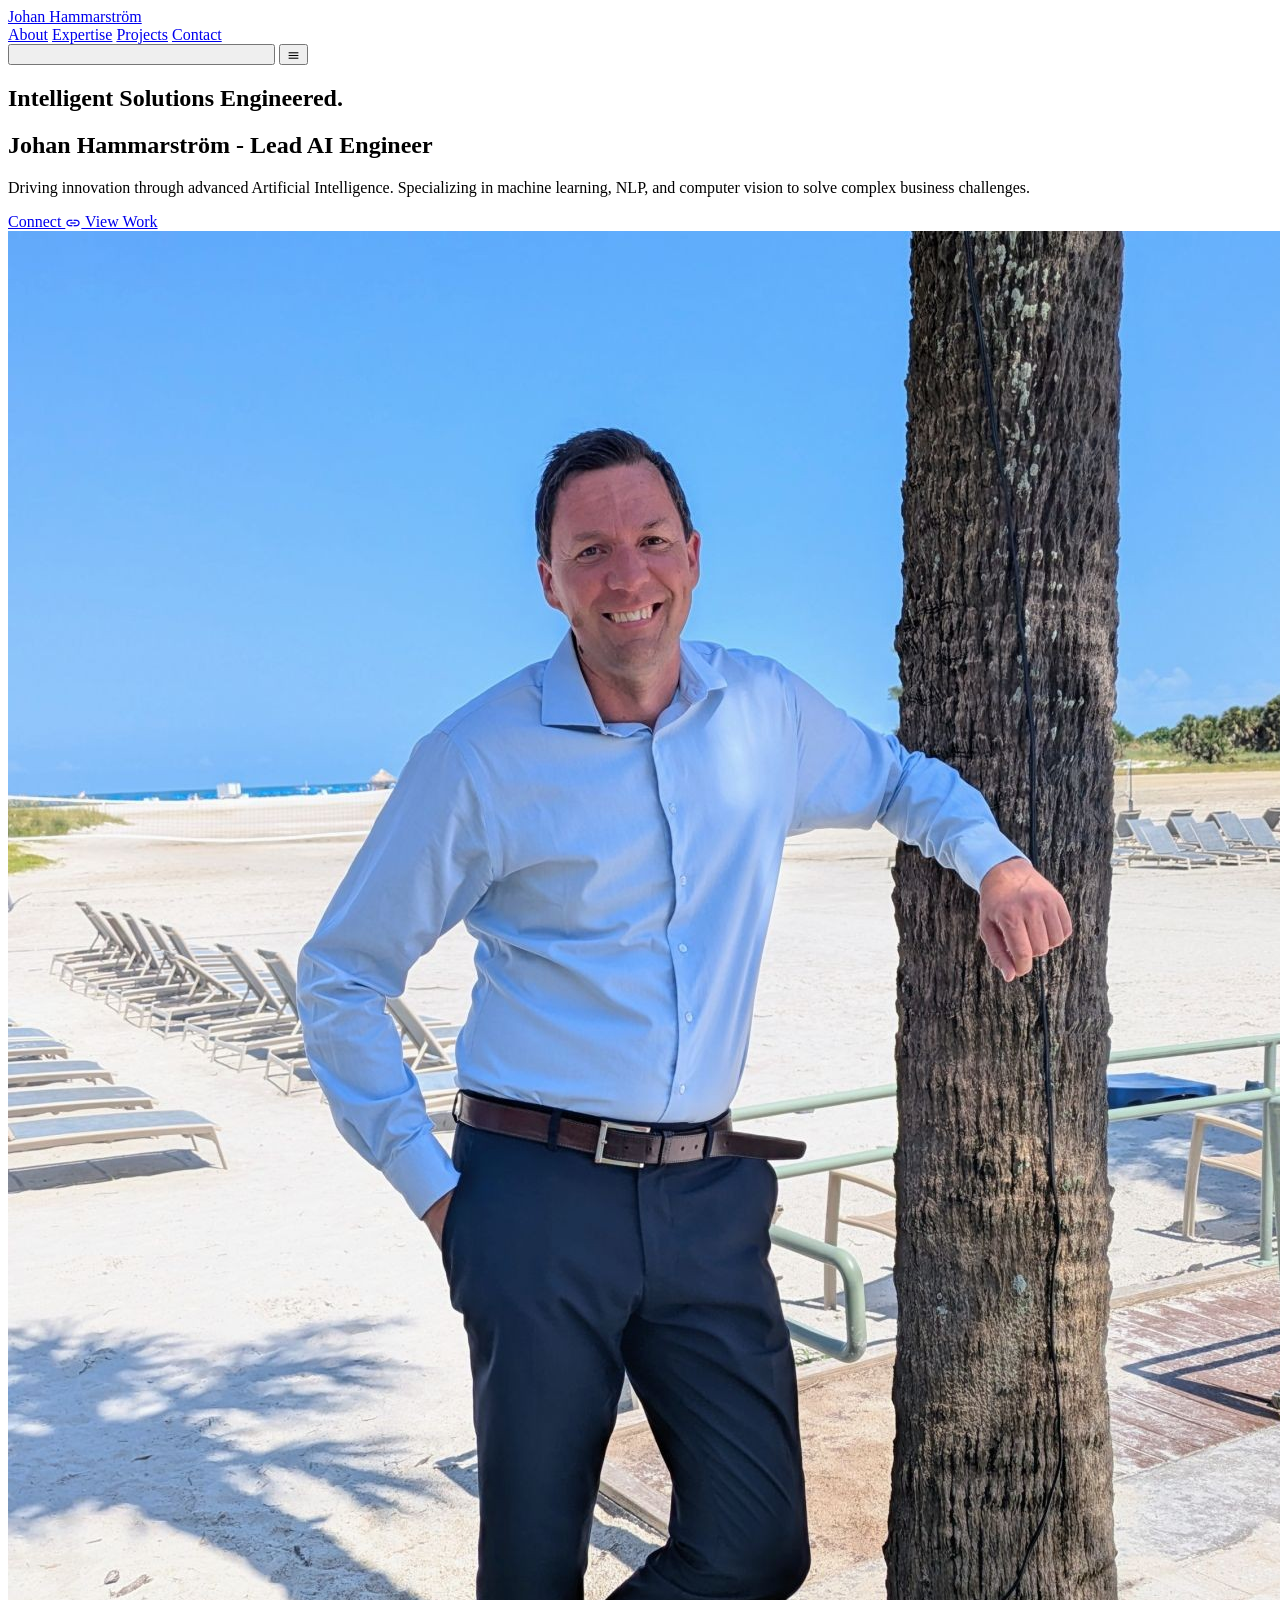
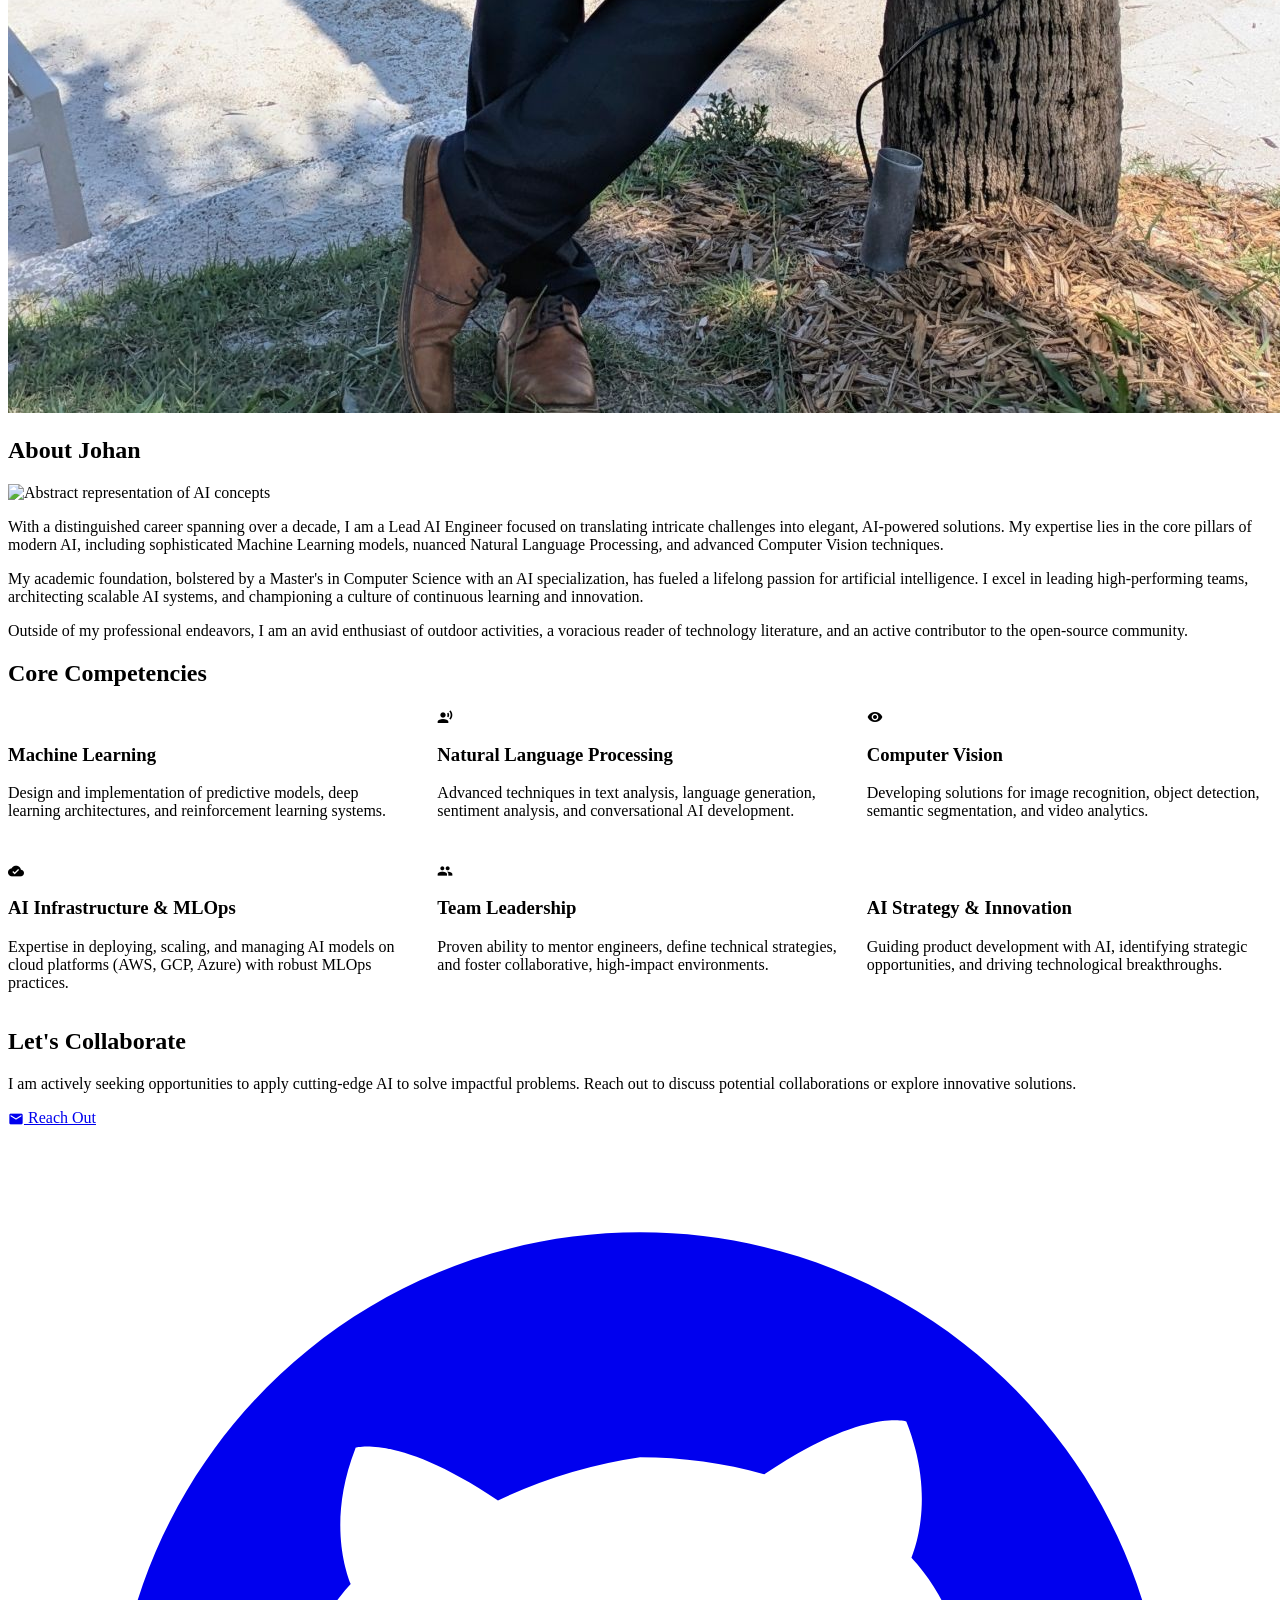
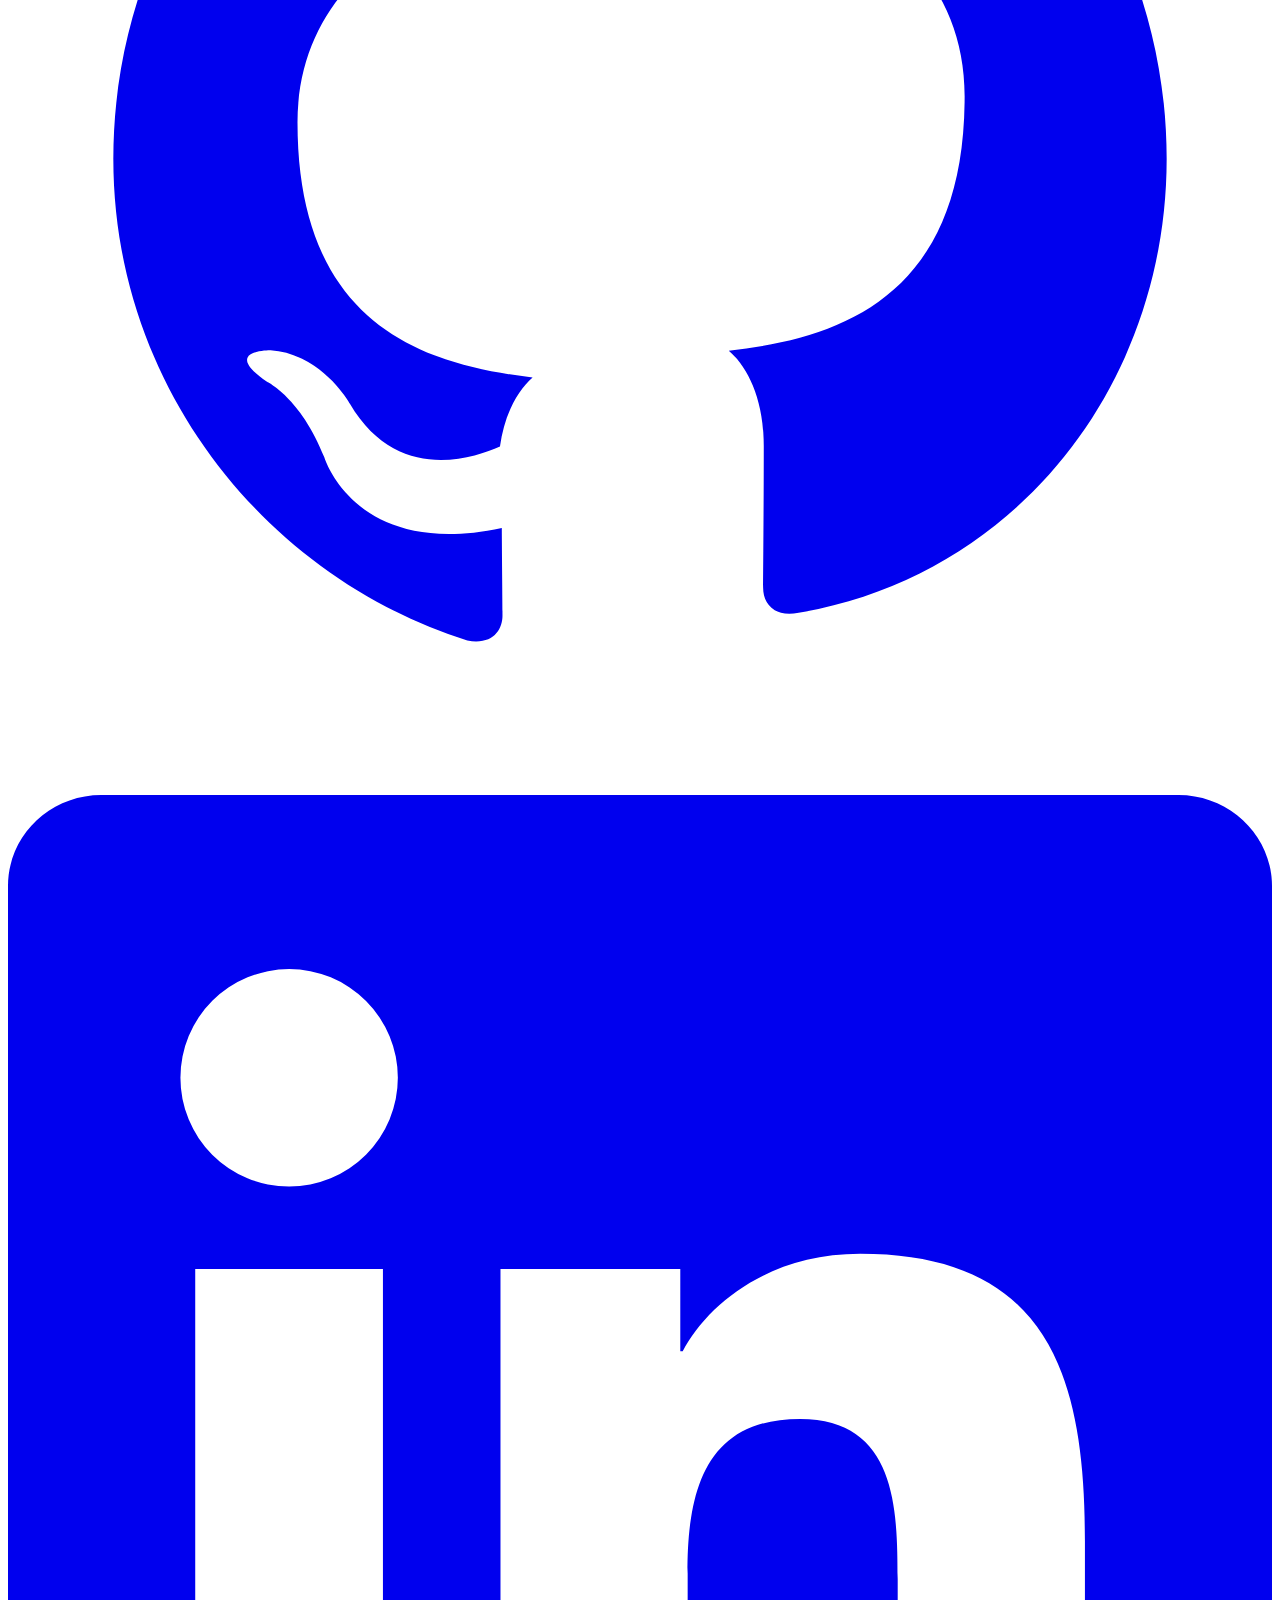
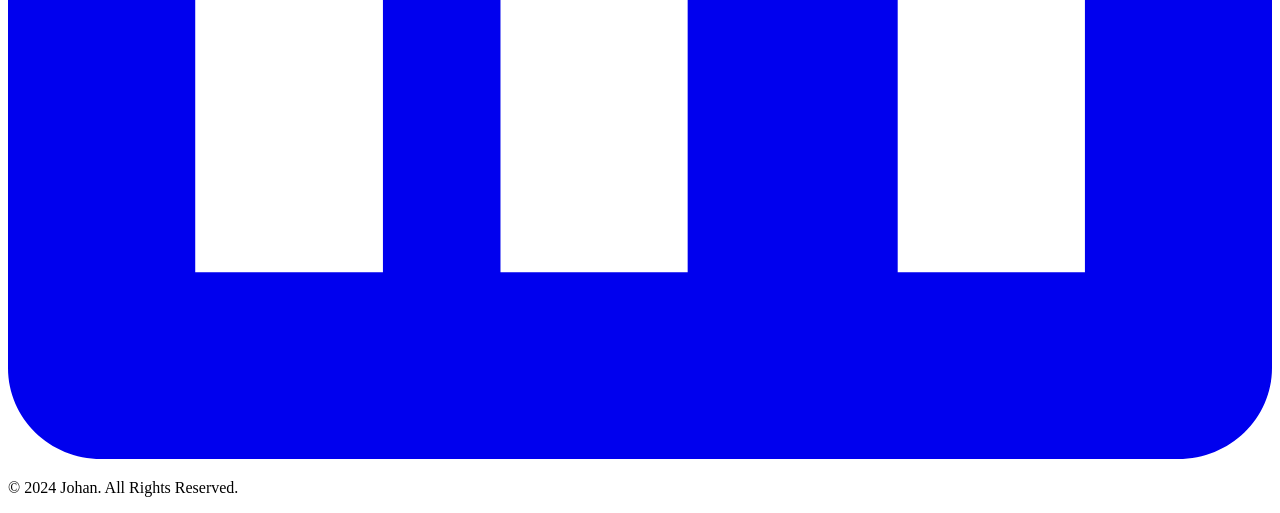
==== index.html @ df47f5af "Update index.html" ====
<!DOCTYPE html>
<html class="scroll-smooth" lang="en"><head>
<meta charset="UTF-8">
<meta content="width=device-width, initial-scale=1.0" name="viewport">
<title>Johan - Lead AI Engineer</title>
<link href="https://fonts.googleapis.com/css2?family=Inter:wght@300;400;500;600;700&amp;display=swap" rel="stylesheet">
<link href="https://fonts.googleapis.com/icon?family=Material+Icons" rel="stylesheet">
<script src="https://cdn.tailwindcss.com?plugins=forms,typography"></script>
<script>
    tailwind.config = {
      darkMode: "class",
      theme: {
        extend: {
          colors: {
            primary: "#1d4ed8", // A more subdued blue
            secondary: "#64748b", // A neutral gray for secondary elements
            background: "#f8fafc", // Very light gray background
            "background-dark": "#0f172a", // Dark charcoal background
            text: "#1e293b", // Dark text
            "text-dark": "#e2e8f0", // Light text for dark mode
            card: "#ffffff", // White cards
            "card-dark": "#1e293f", // Slightly off-black dark cards
            border: "#e2e8f0", // Light border
            "border-dark": "#334155" // Darker border for dark mode
          },
          fontFamily: {
            display: ["Inter", "sans-serif"],
          },
          borderRadius: {
            DEFAULT: "0.6rem", // Slightly larger default border-radius
            lg: "1rem"
          },
          boxShadow: {
            'custom-light': '0 4px 6px -1px rgba(0, 0, 0, 0.1), 0 2px 4px -1px rgba(0, 0, 0, 0.06)',
            'custom-dark': '0 4px 10px -2px rgba(0, 0, 0, 0.3), 0 2px 6px -1px rgba(0, 0, 0, 0.2)',
            'card-hover-light': '0 10px 15px -3px rgba(0, 0, 0, 0.1), 0 4px 6px -2px rgba(0, 0, 0, 0.05)',
            'card-hover-dark': '0 10px 20px -4px rgba(0, 0, 0, 0.4), 0 6px 10px -3px rgba(0, 0, 0, 0.3)'
          }
        },
      },
    };
  </script>
<style>
    .material-icons {
      font-size: inherit;
      line-height: inherit;
      vertical-align: middle;
    }
    .grid-container {
      display: grid;
      grid-template-columns: repeat(auto-fill, minmax(300px, 1fr));
      gap: 1.5rem;
    }
    @media (min-width: 768px) {
      .grid-container {
        grid-template-columns: repeat(2, 1fr);
      }
    }
    @media (min-width: 1024px) {
      .grid-container {
        grid-template-columns: repeat(3, 1fr);
      }
    }
  </style>
</head>
<body class="bg-background dark:bg-background-dark font-display text-text dark:text-text-dark transition-colors duration-300">
<header class="fixed top-0 left-0 right-0 z-50 bg-background/90 dark:bg-background-dark/90 backdrop-blur-sm shadow-custom-light dark:shadow-custom-dark">
<div class="container mx-auto px-6 py-5 flex justify-between items-center">
<a class="text-2xl font-extrabold text-primary" href="#">Johan Hammarström</a>
<nav class="hidden md:flex items-center space-x-10">
<a class="text-lg font-medium hover:text-primary transition-colors" href="#about">About</a>
<a class="text-lg font-medium hover:text-primary transition-colors" href="#expertise">Expertise</a>
<a class="text-lg font-medium hover:text-primary transition-colors" href="#projects">Projects</a>
<a class="text-lg font-medium hover:text-primary transition-colors" href="#contact">Contact</a>
</nav>
<div class="flex items-center space-x-4">
<button class="p-2 rounded-md hover:bg-gray-200 dark:hover:bg-gray-700" id="theme-toggle">
<span class="material-icons text-2xl">light_mode</span>
<span class="material-icons hidden text-2xl">dark_mode</span>
</button>
<button class="md:hidden p-2 rounded-md hover:bg-gray-200 dark:hover:bg-gray-700">
<span class="material-icons text-2xl">menu</span>
</button>
</div>
</div>
</header>
<main class="pt-24">
<section class="relative min-h-[70vh] flex items-center" id="hero">
<div class="absolute inset-0 opacity-5 dark:opacity-10" style="background-color: #1e3a8a;"></div>
<div class="container mx-auto px-6 flex flex-col lg:flex-row items-center justify-between relative z-10">
<div class="lg:w-1/2 text-center lg:text-left mb-12 lg:mb-0">
<h1 class="text-5xl lg:text-7xl font-extrabold mb-4 leading-tight text-text dark:text-text-dark">Intelligent Solutions <span class="text-primary">Engineered.</span></h1>
<h2 class="text-3xl lg:text-4xl font-semibold mb-8 text-secondary dark:text-gray-400">Johan Hammarström - Lead AI Engineer</h2>
<p class="text-lg lg:text-xl mb-10 text-gray-700 dark:text-gray-300 leading-relaxed">Driving innovation through advanced Artificial Intelligence. Specializing in machine learning, NLP, and computer vision to solve complex business challenges.</p>
<div class="flex justify-center lg:justify-start space-x-6">
<a class="bg-primary text-white font-semibold py-3 px-8 rounded-lg hover:bg-blue-700 dark:hover:bg-blue-600 transition-all duration-300 text-lg inline-flex items-center shadow-lg" href="#contact">
            Connect <span class="material-icons ml-2 text-xl">link</span>
</a>
<a class="border-2 border-primary text-primary font-semibold py-3 px-8 rounded-lg hover:bg-primary hover:text-white transition-all duration-300 text-lg inline-flex items-center" href="#projects">
            View Work
</a>
</div>
</div>
<div class="lg:w-1/2 relative">
<img alt="Johan, Lead AI Engineer at work" class="rounded-lg shadow-2xl w-full h-auto object-cover transform scale-100 hover:scale-105 transition-transform duration-500 border-4 border-primary/50" src="./johan.jpeg"/>
</div>
</div>
</section>
<section class="py-24 bg-background dark:bg-background-dark" id="about">
<div class="container mx-auto px-6">
<h2 class="text-4xl lg:text-5xl font-bold text-center mb-16 text-text dark:text-text-dark">About Johan</h2>
<div class="flex flex-col lg:flex-row items-center gap-16">
<div class="lg:w-1/3">
<img alt="Abstract representation of AI concepts" class="rounded-lg shadow-custom-light dark:shadow-custom-dark w-full" src="https://lh3.googleusercontent.com/aida-public/[base64]"/>
</div>
<div class="lg:w-2/3">
<p class="text-lg lg:text-xl mb-6 text-gray-700 dark:text-gray-300 leading-relaxed">With a distinguished career spanning over a decade, I am a Lead AI Engineer focused on translating intricate challenges into elegant, AI-powered solutions. My expertise lies in the core pillars of modern AI, including sophisticated Machine Learning models, nuanced Natural Language Processing, and advanced Computer Vision techniques.</p>
<p class="text-lg lg:text-xl mb-6 text-gray-700 dark:text-gray-300 leading-relaxed">My academic foundation, bolstered by a Master's in Computer Science with an AI specialization, has fueled a lifelong passion for artificial intelligence. I excel in leading high-performing teams, architecting scalable AI systems, and championing a culture of continuous learning and innovation.</p>
<p class="text-lg lg:text-xl text-gray-700 dark:text-gray-300 leading-relaxed">Outside of my professional endeavors, I am an avid enthusiast of outdoor activities, a voracious reader of technology literature, and an active contributor to the open-source community.</p>
</div>
</div>
</div>
</section>
<section class="py-24 bg-card dark:bg-card-dark" id="expertise">
<div class="container mx-auto px-6">
<h2 class="text-4xl lg:text-5xl font-bold text-center mb-16 text-text dark:text-text-dark">Core Competencies</h2>
<div class="grid-container">
<div class="bg-background dark:bg-card-dark p-8 rounded-lg shadow-custom-light dark:shadow-custom-dark hover:shadow-card-hover-light dark:hover:shadow-card-hover-dark transition-shadow duration-300 text-center border border-border dark:border-border-dark">
<span class="material-icons text-6xl text-primary mb-6">psychology</span>
<h3 class="text-2xl font-bold mb-3 text-text dark:text-text-dark">Machine Learning</h3>
<p class="text-secondary dark:text-gray-400 leading-relaxed">Design and implementation of predictive models, deep learning architectures, and reinforcement learning systems.</p>
</div>
<div class="bg-background dark:bg-card-dark p-8 rounded-lg shadow-custom-light dark:shadow-custom-dark hover:shadow-card-hover-light dark:hover:shadow-card-hover-dark transition-shadow duration-300 text-center border border-border dark:border-border-dark">
<span class="material-icons text-6xl text-primary mb-6">record_voice_over</span>
<h3 class="text-2xl font-bold mb-3 text-text dark:text-text-dark">Natural Language Processing</h3>
<p class="text-secondary dark:text-gray-400 leading-relaxed">Advanced techniques in text analysis, language generation, sentiment analysis, and conversational AI development.</p>
</div>
<div class="bg-background dark:bg-card-dark p-8 rounded-lg shadow-custom-light dark:shadow-custom-dark hover:shadow-card-hover-light dark:hover:shadow-card-hover-dark transition-shadow duration-300 text-center border border-border dark:border-border-dark">
<span class="material-icons text-6xl text-primary mb-6">visibility</span>
<h3 class="text-2xl font-bold mb-3 text-text dark:text-text-dark">Computer Vision</h3>
<p class="text-secondary dark:text-gray-400 leading-relaxed">Developing solutions for image recognition, object detection, semantic segmentation, and video analytics.</p>
</div>
<div class="bg-background dark:bg-card-dark p-8 rounded-lg shadow-custom-light dark:shadow-custom-dark hover:shadow-card-hover-light dark:hover:shadow-card-hover-dark transition-shadow duration-300 text-center border border-border dark:border-border-dark">
<span class="material-icons text-6xl text-primary mb-6">cloud_done</span>
<h3 class="text-2xl font-bold mb-3 text-text dark:text-text-dark">AI Infrastructure & MLOps</h3>
<p class="text-secondary dark:text-gray-400 leading-relaxed">Expertise in deploying, scaling, and managing AI models on cloud platforms (AWS, GCP, Azure) with robust MLOps practices.</p>
</div>
<div class="bg-background dark:bg-card-dark p-8 rounded-lg shadow-custom-light dark:shadow-custom-dark hover:shadow-card-hover-light dark:hover:shadow-card-hover-dark transition-shadow duration-300 text-center border border-border dark:border-border-dark">
<span class="material-icons text-6xl text-primary mb-6">groups</span>
<h3 class="text-2xl font-bold mb-3 text-text dark:text-text-dark">Team Leadership</h3>
<p class="text-secondary dark:text-gray-400 leading-relaxed">Proven ability to mentor engineers, define technical strategies, and foster collaborative, high-impact environments.</p>
</div>
<div class="bg-background dark:bg-card-dark p-8 rounded-lg shadow-custom-light dark:shadow-custom-dark hover:shadow-card-hover-light dark:hover:shadow-card-hover-dark transition-shadow duration-300 text-center border border-border dark:border-border-dark">
<span class="material-icons text-6xl text-primary mb-6">lightbulb</span>
<h3 class="text-2xl font-bold mb-3 text-text dark:text-text-dark">AI Strategy & Innovation</h3>
<p class="text-secondary dark:text-gray-400 leading-relaxed">Guiding product development with AI, identifying strategic opportunities, and driving technological breakthroughs.</p>
</div>
</div>
</div>
</section>
<!--section class="py-24 bg-background dark:bg-background-dark" id="projects">
<div class="container mx-auto px-6">
<h2 class="text-4xl lg:text-5xl font-bold text-center mb-16 text-text dark:text-text-dark">Selected Case Studies</h2>
<div class="grid grid-cols-1 lg:grid-cols-2 gap-12">
<div class="bg-card dark:bg-card-dark rounded-xl shadow-custom-light dark:shadow-custom-dark overflow-hidden border border-border dark:border-border-dark">
<img alt="Case Study 1: Enterprise Conversational AI Platform" class="w-full h-72 object-cover" src="https://lh3.googleusercontent.com/aida-public/[base64]"/>
<div class="p-8">
<h3 class="text-3xl font-bold mb-4 text-text dark:text-text-dark">Project Sentient: Revolutionizing Customer Engagement</h3>
<p class="text-lg text-secondary dark:text-gray-400 mb-6 leading-relaxed">Details of how the enterprise-level conversational AI platform was architected and deployed, leading to a significant 40% improvement in customer support efficiency.</p>
<a class="text-primary font-semibold text-lg hover:underline flex items-center" href="#">
            Read Case Study <span class="material-icons ml-2">arrow_right_alt</span>
</a>
</div>
</div>
<div class="bg-card dark:bg-card-dark rounded-xl shadow-custom-light dark:shadow-custom-dark overflow-hidden border border-border dark:border-border-dark">
<img alt="Case Study 2: Real-time Financial Anomaly Detection" class="w-full h-72 object-cover" src="https://lh3.googleusercontent.com/aida-public/[base64]"/>
<div class="p-8">
<h3 class="text-3xl font-bold mb-4 text-text dark:text-text-dark">Insight Engine: Safeguarding Financial Integrity</h3>
<p class="text-lg text-secondary dark:text-gray-400 mb-6 leading-relaxed">An in-depth look at the real-time anomaly detection system for financial transactions, outlining the technological approach that prevented millions in fraudulent activity.</p>
<a class="text-primary font-semibold text-lg hover:underline flex items-center" href="#">
            Read Case Study <span class="material-icons ml-2">arrow_right_alt</span>
</a>
</div>
</div>
</div>
</div>
</section-->
<section class="py-24 bg-card dark:bg-card-dark" id="contact">
<div class="container mx-auto px-6 max-w-5xl text-center">
<h2 class="text-4xl lg:text-5xl font-bold mb-6 text-text dark:text-text-dark">Let's Collaborate</h2>
<p class="text-xl text-secondary dark:text-gray-400 mb-12 leading-relaxed">I am actively seeking opportunities to apply cutting-edge AI to solve impactful problems. Reach out to discuss potential collaborations or explore innovative solutions.</p>
<div class="flex flex-col sm:flex-row justify-center items-center gap-6">
<a class="bg-primary text-white font-bold py-4 px-10 rounded-lg hover:bg-blue-700 dark:hover:bg-blue-600 transition-all duration-300 text-xl inline-flex items-center shadow-lg" href="mailto:johan.ai.expert@email.com">
<span class="material-icons mr-4 text-2xl">email</span> Reach Out
        </a>
<div class="flex space-x-8">
<a class="text-secondary hover:text-primary dark:text-gray-400 dark:hover:text-primary transition-colors text-3xl" href="#">
<svg aria-hidden="true" class="w-8 h-8" fill="currentColor" viewBox="0 0 24 24"><path clip-rule="evenodd" d="M12 2C6.477 2 2 6.477 2 12c0 4.286 2.864 7.92 6.721 9.143.49.09.668-.212.668-.472 0-.232-.008-.848-.013-1.666-2.782.604-3.37-1.34-3.37-1.34-.446-1.134-1.088-1.436-1.088-1.436-.89-.608.068-.596.068-.596.984.07 1.503 1.01 1.503 1.01.874 1.498 2.292 1.065 2.852.814.09-.633.342-1.065.62-1.31-2.176-.248-4.464-1.088-4.464-4.842 0-1.07.382-1.944 1.01-2.628-.1-.248-.438-1.242.096-2.59 0 0 .823-.264 2.7 1.004A9.444 9.444 0 0112 6.27c.805 0 1.61.108 2.36.324 1.875-1.268 2.696-1.004 2.696-1.004.536 1.348.198 2.342.098 2.59.63.684 1.01 1.558 1.01 2.628 0 3.766-2.292 4.59-4.478 4.832.35.303.664.9.664 1.814 0 1.31-.012 2.37-.012 2.692 0 .262.176.566.674.47C19.14 19.92 22 16.286 22 12c0-5.523-4.477-10-10-10z" fill-rule="evenodd"></path></svg>
</a>
<a class="text-secondary hover:text-primary dark:text-gray-400 dark:hover:text-primary transition-colors text-3xl" href="#">
<svg aria-hidden="true" class="w-8 h-8" fill="currentColor" viewBox="0 0 24 24"><path d="M20.447 20.452h-3.554v-5.569c0-1.328-.027-3.037-1.852-3.037-1.853 0-2.136 1.445-2.136 2.939v5.667H9.351V9h3.414v1.561h.046c.477-.9 1.637-1.85 3.37-1.85 3.601 0 4.267 2.37 4.267 5.455v6.286zM5.337 7.433a2.062 2.062 0 01-2.063-2.065 2.064 2.064 0 112.063 2.065zm1.782 13.019H3.555V9h3.564v11.452zM22.225 0H1.771C.792 0 0 .774 0 1.729v20.542C0 23.227.792 24 1.771 24h20.451C23.2 24 24 23.227 24 22.271V1.729C24 .774 23.2 0 22.225 0z"></path></svg>
</a>
</div>
</div>
</div>
</section>
</main>
<footer class="bg-background-dark text-background-light py-8">
<div class="container mx-auto px-6 text-center">
<p class="text-lg">© 2024 Johan. All Rights Reserved.</p>
</div>
</footer>
<script>
    const themeToggle = document.getElementById('theme-toggle');
    const htmlEl = document.documentElement;
    const lightModeIcon = themeToggle.querySelector('span:not(.hidden)');
    const darkModeIcon = themeToggle.querySelector('span.hidden');

    function applyTheme(theme) {
      if (theme === 'dark') {
        htmlEl.classList.add('dark');
        darkModeIcon.classList.remove('hidden');
        lightModeIcon.classList.add('hidden');
        localStorage.setItem('theme', 'dark');
      } else {
        htmlEl.classList.remove('dark');
        lightModeIcon.classList.remove('hidden');
        darkModeIcon.classList.add('hidden');
        localStorage.setItem('theme', 'light');
      }
    }

    themeToggle.addEventListener('click', () => {
      if (htmlEl.classList.contains('dark')) {
        applyTheme('light');
      } else {
        applyTheme('dark');
      }
    });

    const savedTheme = localStorage.getItem('theme');
    const prefersDarkMode = window.matchMedia('(prefers-color-scheme: dark)').matches;

    if (savedTheme === 'dark' || (!savedTheme && prefersDarkMode)) {
      applyTheme('dark');
    } else {
      applyTheme('light');
    }
  </script>

</body></html>
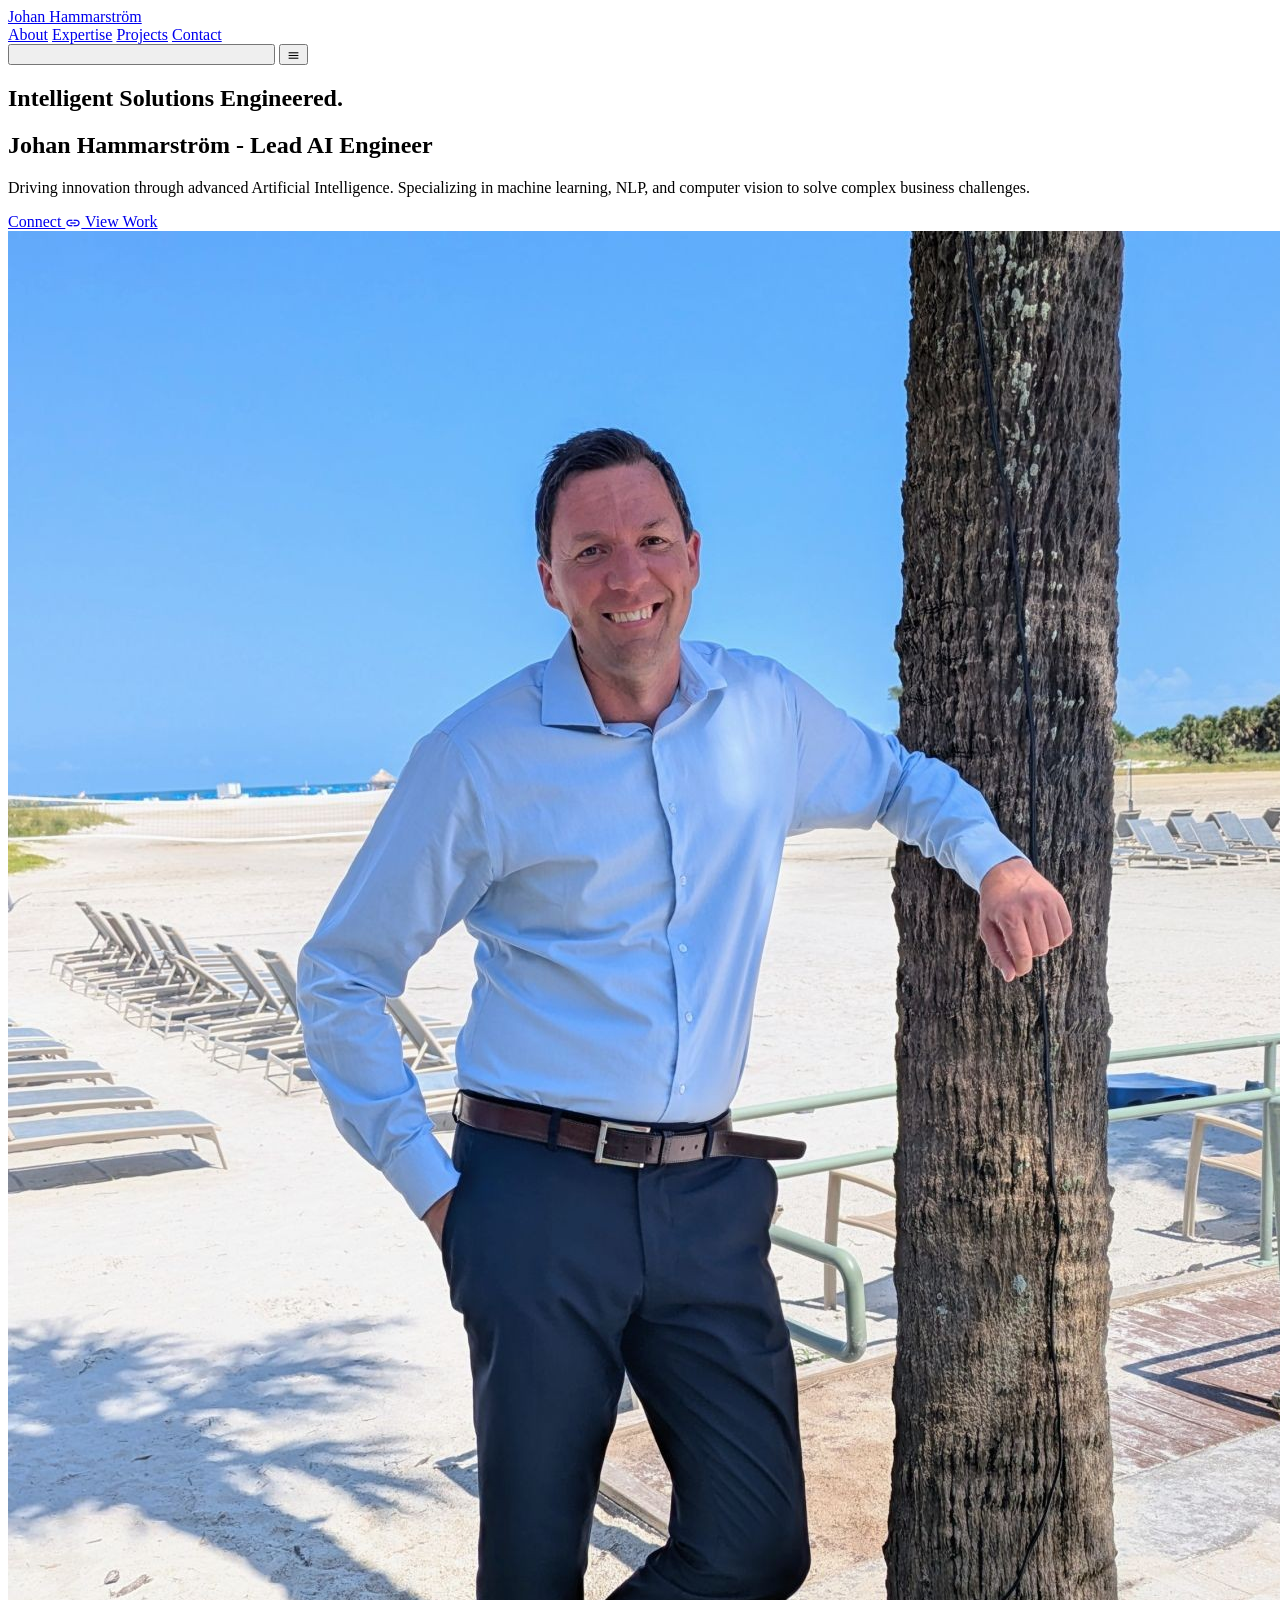
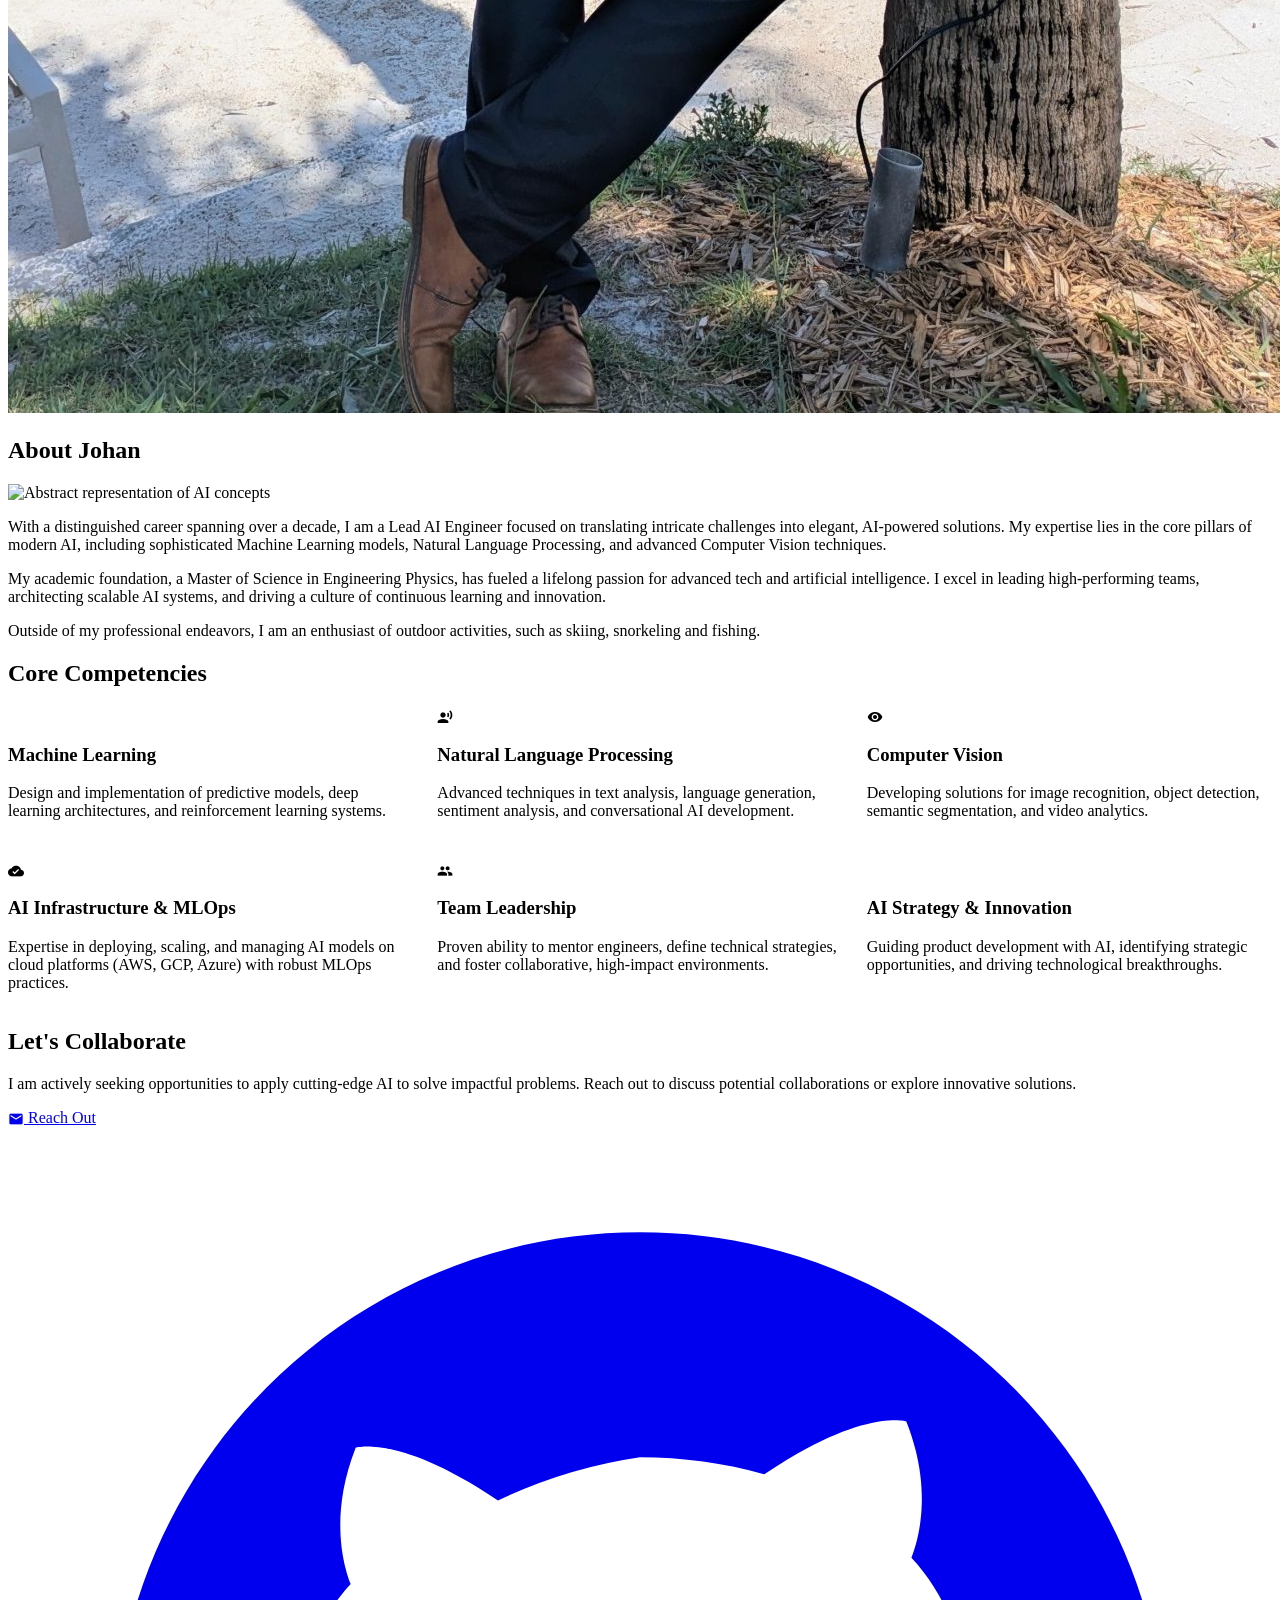
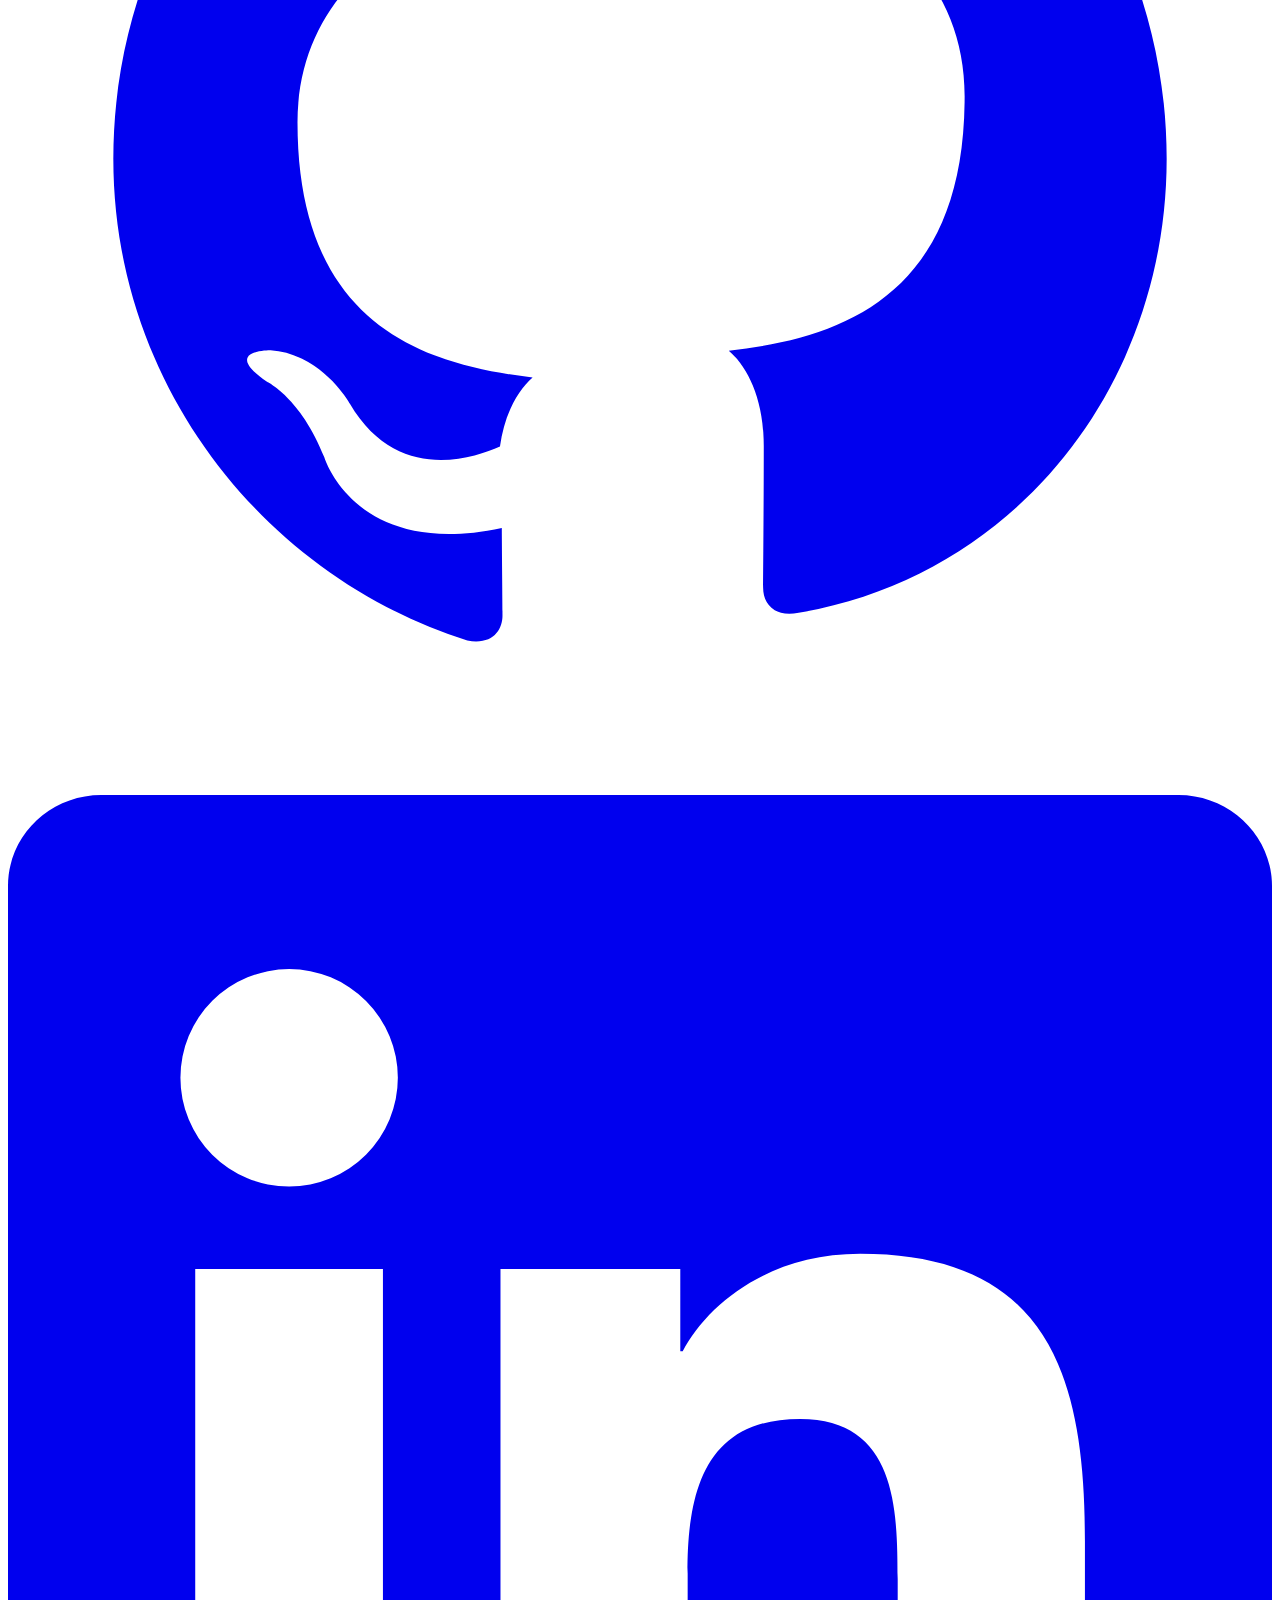
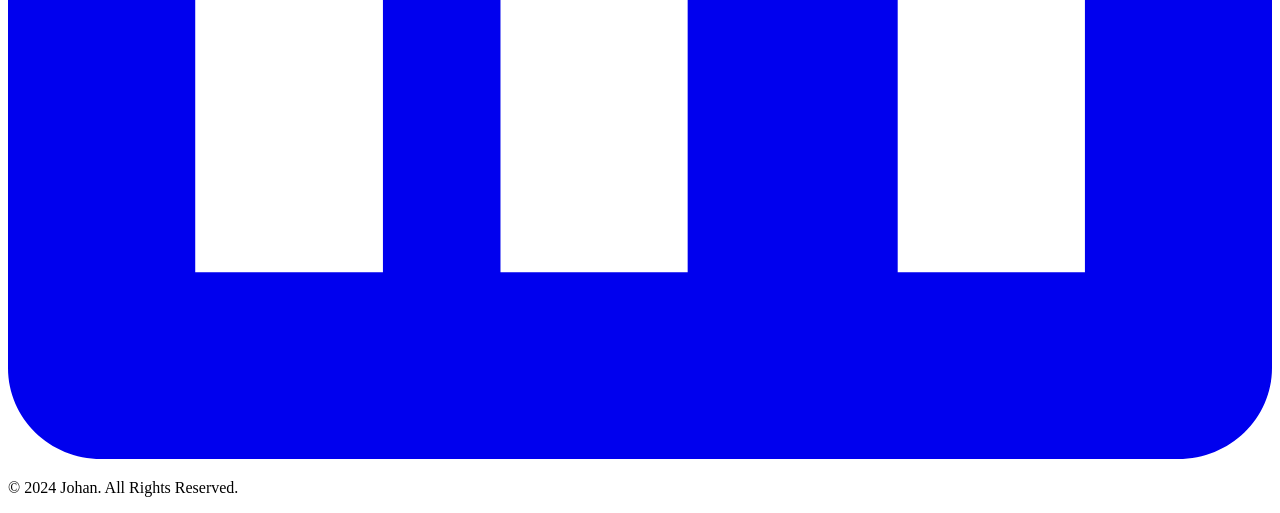
==== commit 46c0084e: "Update index.html" ====
--- a/index.html
+++ b/index.html
@@ -114,9 +114,9 @@
 <img alt="Abstract representation of AI concepts" class="rounded-lg shadow-custom-light dark:shadow-custom-dark w-full" src="https://lh3.googleusercontent.com/aida-public/[base64]"/>
 </div>
 <div class="lg:w-2/3">
-<p class="text-lg lg:text-xl mb-6 text-gray-700 dark:text-gray-300 leading-relaxed">With a distinguished career spanning over a decade, I am a Lead AI Engineer focused on translating intricate challenges into elegant, AI-powered solutions. My expertise lies in the core pillars of modern AI, including sophisticated Machine Learning models, nuanced Natural Language Processing, and advanced Computer Vision techniques.</p>
-<p class="text-lg lg:text-xl mb-6 text-gray-700 dark:text-gray-300 leading-relaxed">My academic foundation, bolstered by a Master's in Computer Science with an AI specialization, has fueled a lifelong passion for artificial intelligence. I excel in leading high-performing teams, architecting scalable AI systems, and championing a culture of continuous learning and innovation.</p>
-<p class="text-lg lg:text-xl text-gray-700 dark:text-gray-300 leading-relaxed">Outside of my professional endeavors, I am an avid enthusiast of outdoor activities, a voracious reader of technology literature, and an active contributor to the open-source community.</p>
+<p class="text-lg lg:text-xl mb-6 text-gray-700 dark:text-gray-300 leading-relaxed">With a distinguished career spanning over a decade, I am a Lead AI Engineer focused on translating intricate challenges into elegant, AI-powered solutions. My expertise lies in the core pillars of modern AI, including sophisticated Machine Learning models, Natural Language Processing, and advanced Computer Vision techniques.</p>
+<p class="text-lg lg:text-xl mb-6 text-gray-700 dark:text-gray-300 leading-relaxed">My academic foundation, a Master of Science in Engineering Physics, has fueled a lifelong passion for advanced tech and artificial intelligence. I excel in leading high-performing teams, architecting scalable AI systems, and driving a culture of continuous learning and innovation.</p>
+<p class="text-lg lg:text-xl text-gray-700 dark:text-gray-300 leading-relaxed">Outside of my professional endeavors, I am an enthusiast of outdoor activities, such as skiing, snorkeling and fishing.</p>
 </div>
 </div>
 </div>
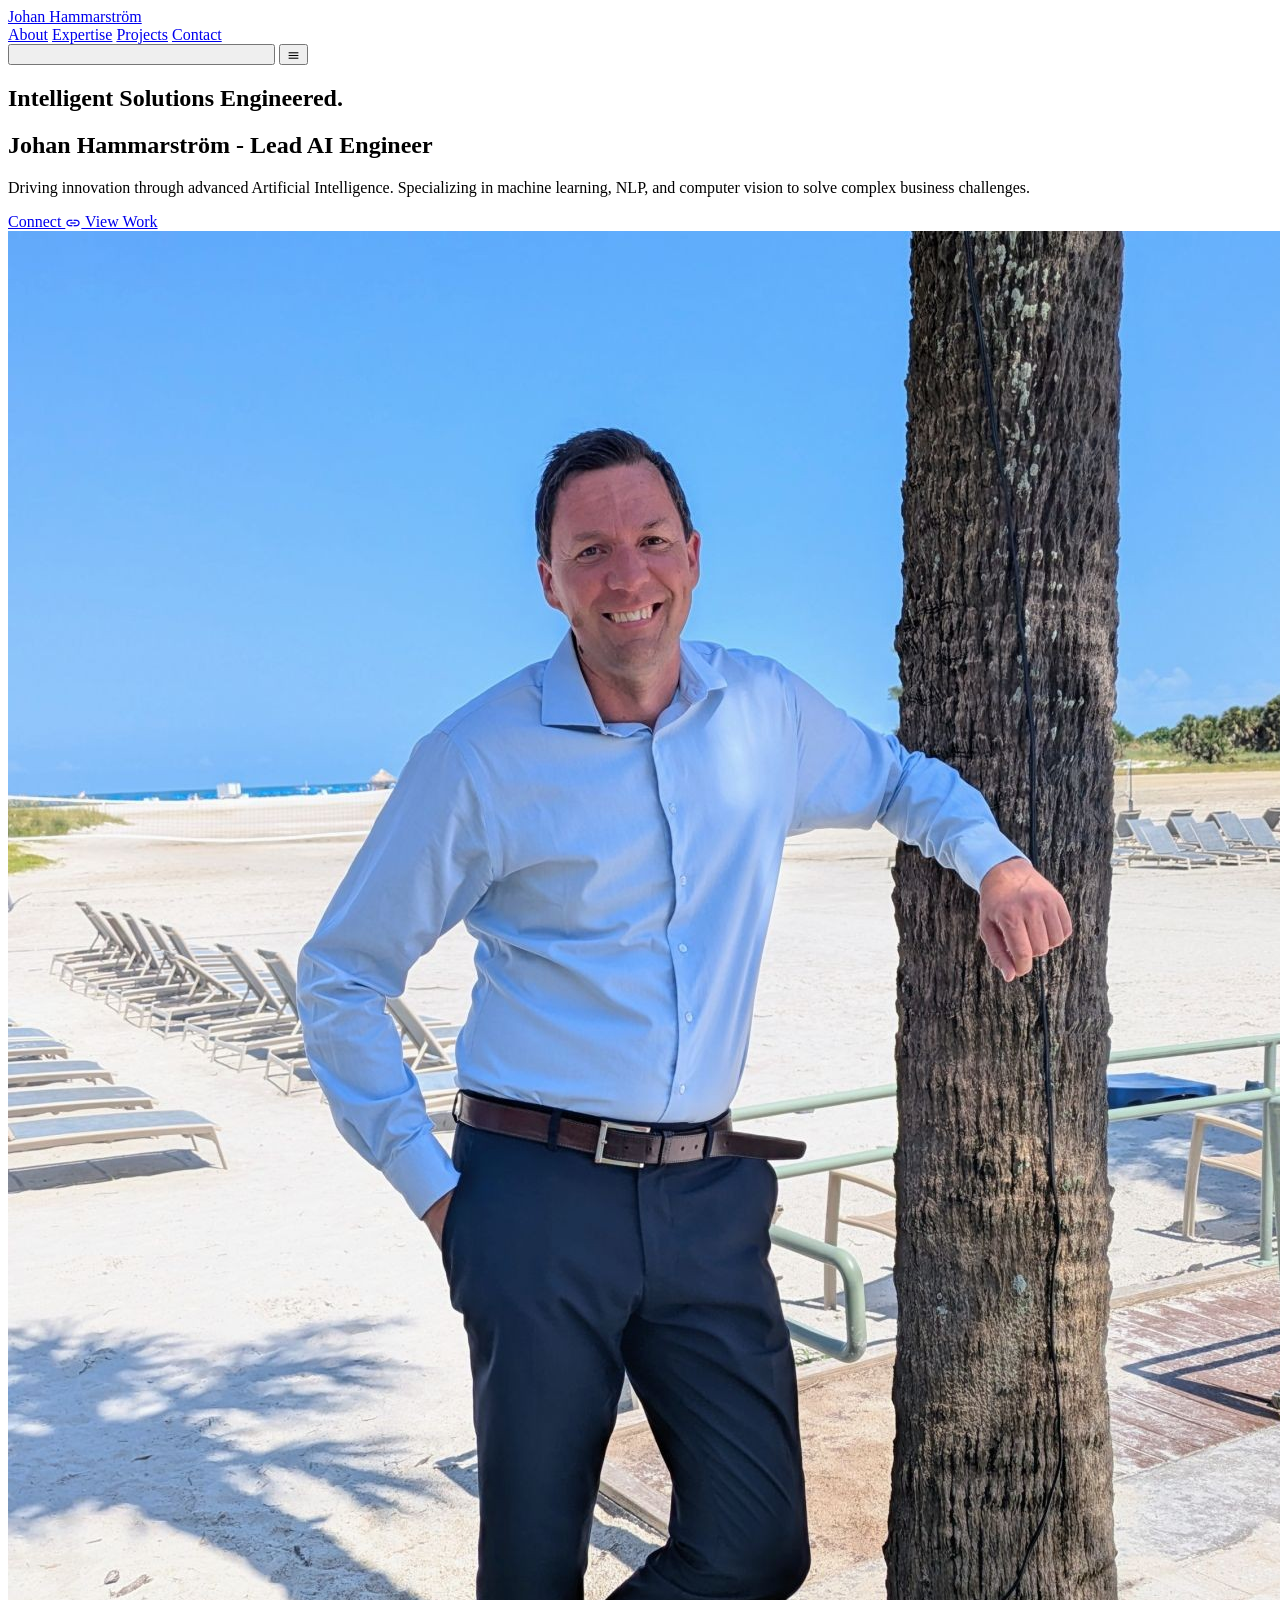
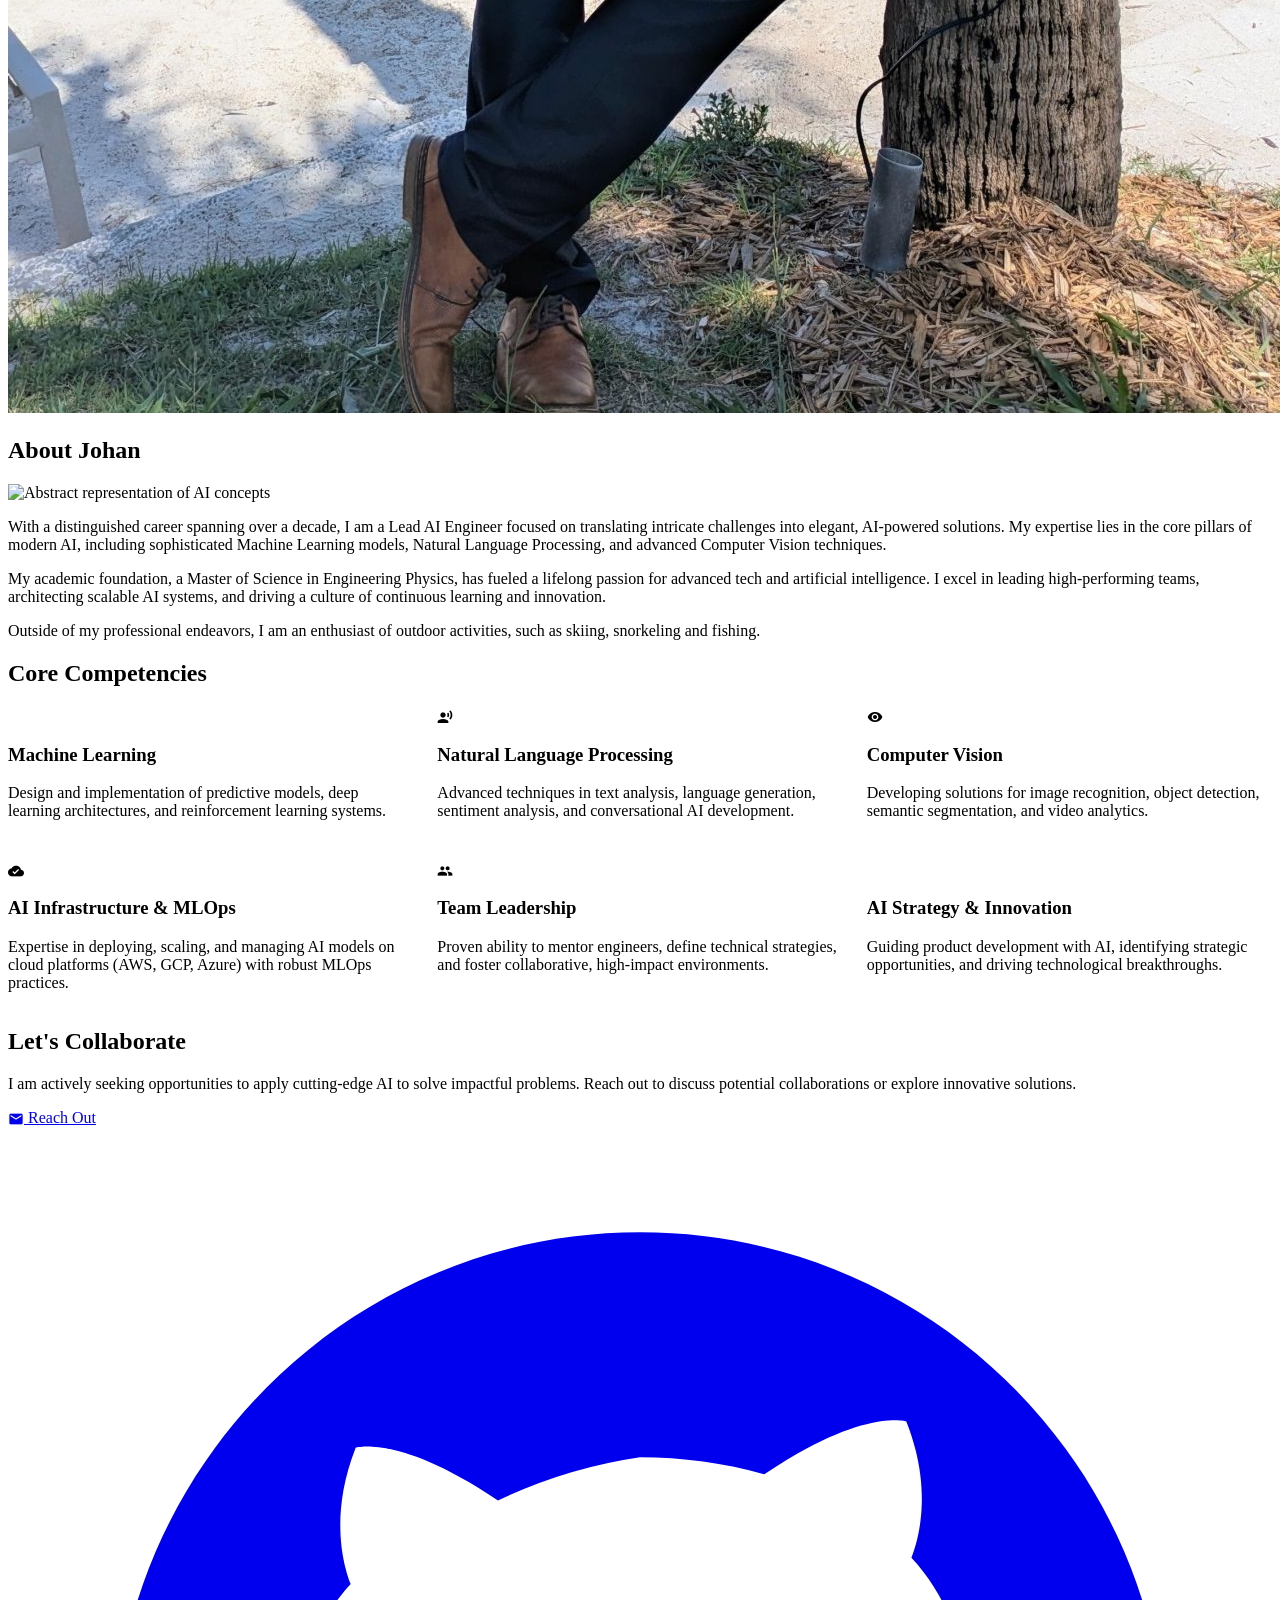
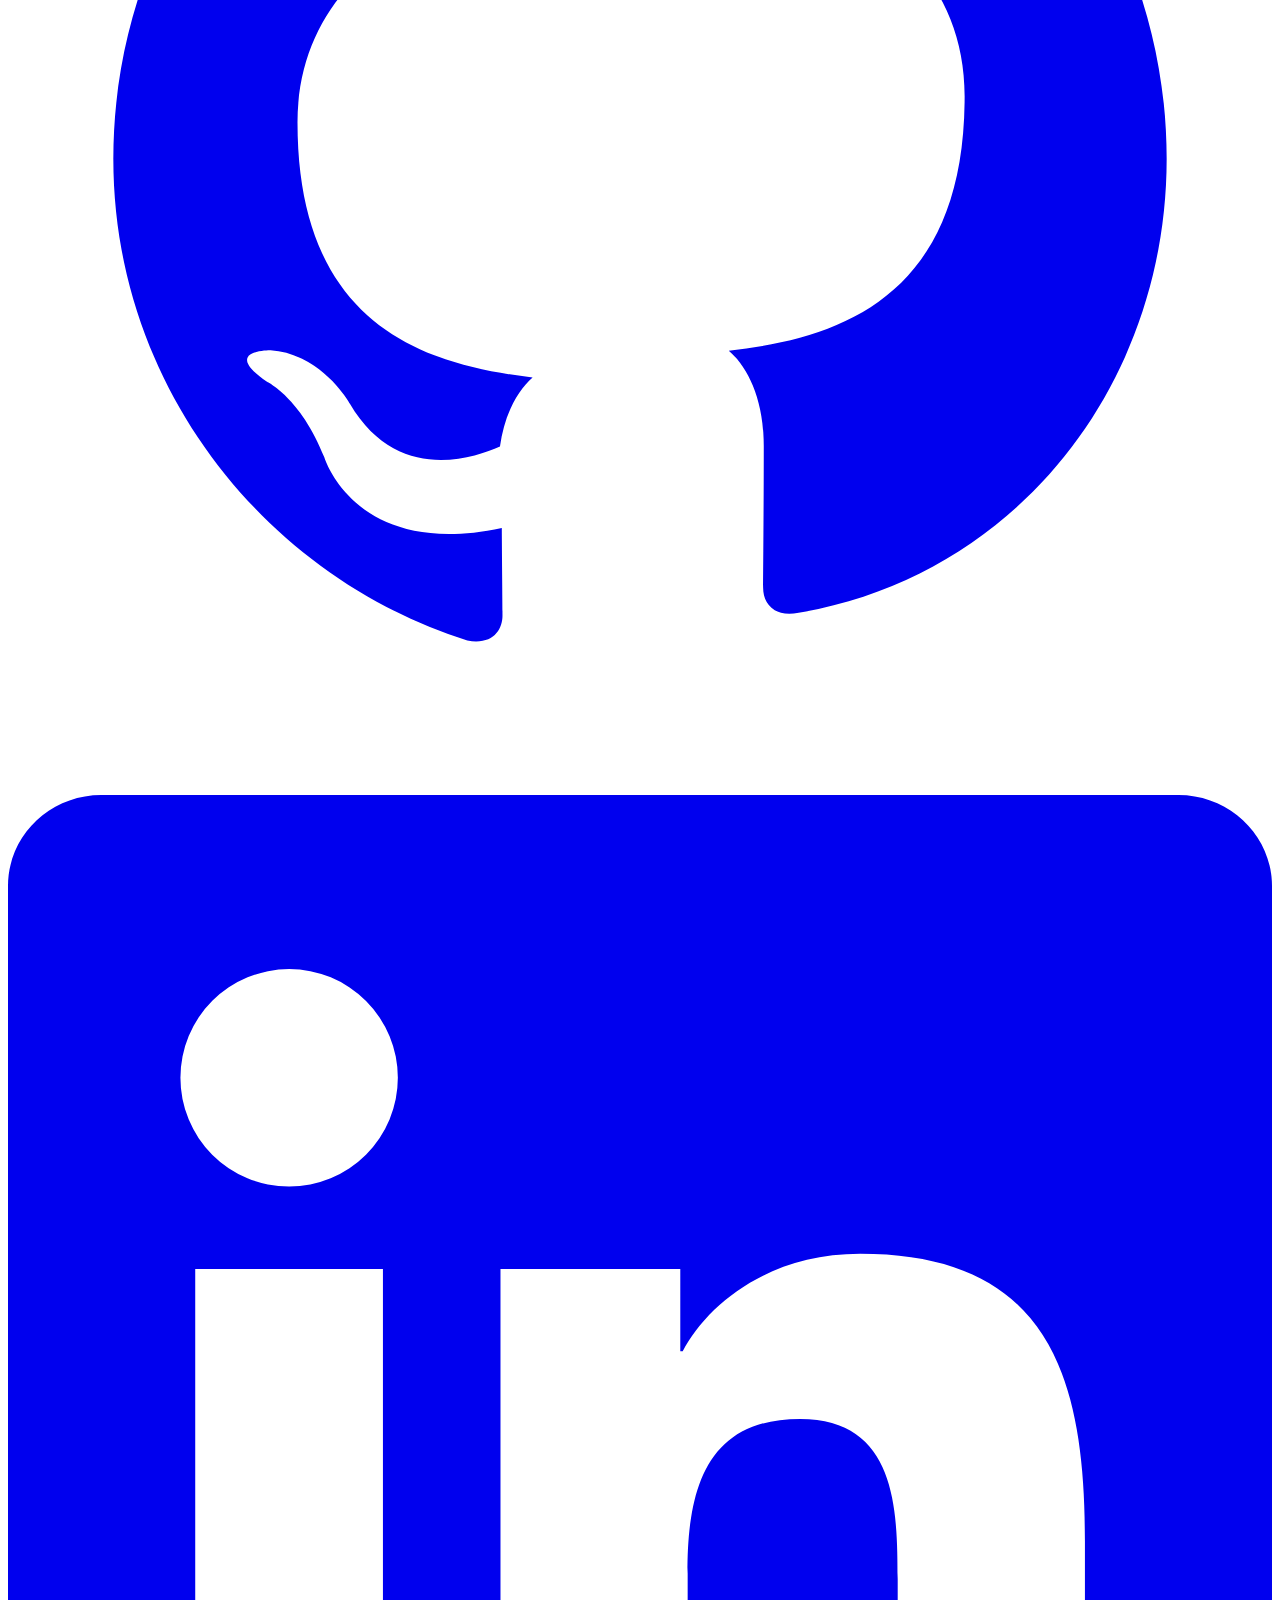
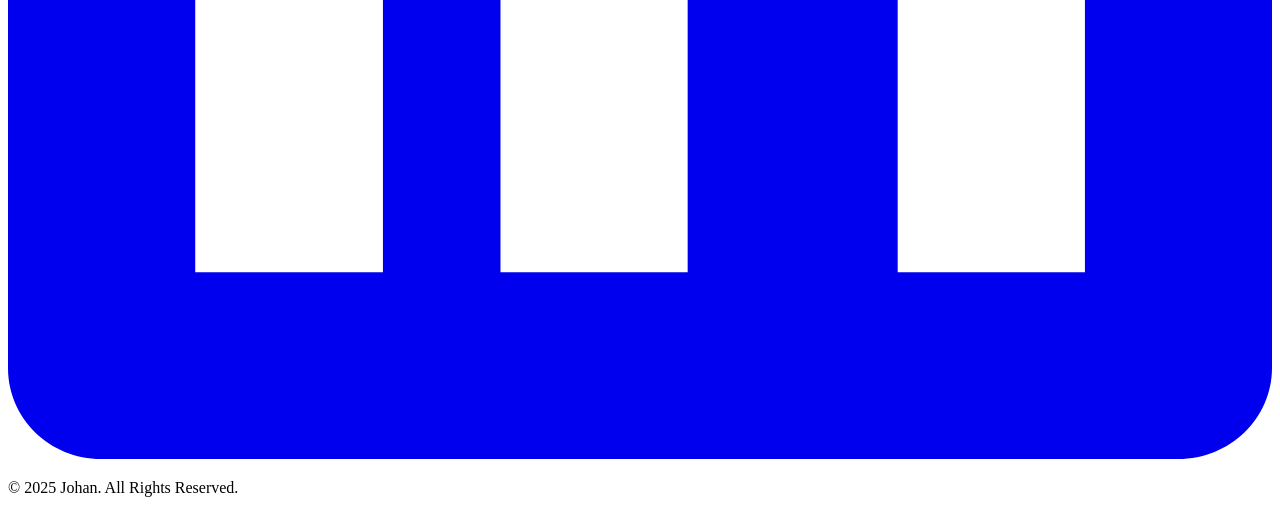
==== commit 762006e2: "Update index.html" ====
--- a/index.html
+++ b/index.html
@@ -190,7 +190,7 @@
 <h2 class="text-4xl lg:text-5xl font-bold mb-6 text-text dark:text-text-dark">Let's Collaborate</h2>
 <p class="text-xl text-secondary dark:text-gray-400 mb-12 leading-relaxed">I am actively seeking opportunities to apply cutting-edge AI to solve impactful problems. Reach out to discuss potential collaborations or explore innovative solutions.</p>
 <div class="flex flex-col sm:flex-row justify-center items-center gap-6">
-<a class="bg-primary text-white font-bold py-4 px-10 rounded-lg hover:bg-blue-700 dark:hover:bg-blue-600 transition-all duration-300 text-xl inline-flex items-center shadow-lg" href="mailto:johan.ai.expert@email.com">
+<a class="bg-primary text-white font-bold py-4 px-10 rounded-lg hover:bg-blue-700 dark:hover:bg-blue-600 transition-all duration-300 text-xl inline-flex items-center shadow-lg" href="mailto: johanhammarstrom@yahoo.com">
 <span class="material-icons mr-4 text-2xl">email</span> Reach Out
         </a>
 <div class="flex space-x-8">
@@ -207,7 +207,7 @@
 </main>
 <footer class="bg-background-dark text-background-light py-8">
 <div class="container mx-auto px-6 text-center">
-<p class="text-lg">© 2024 Johan. All Rights Reserved.</p>
+<p class="text-lg">© 2025 Johan. All Rights Reserved.</p>
 </div>
 </footer>
 <script>
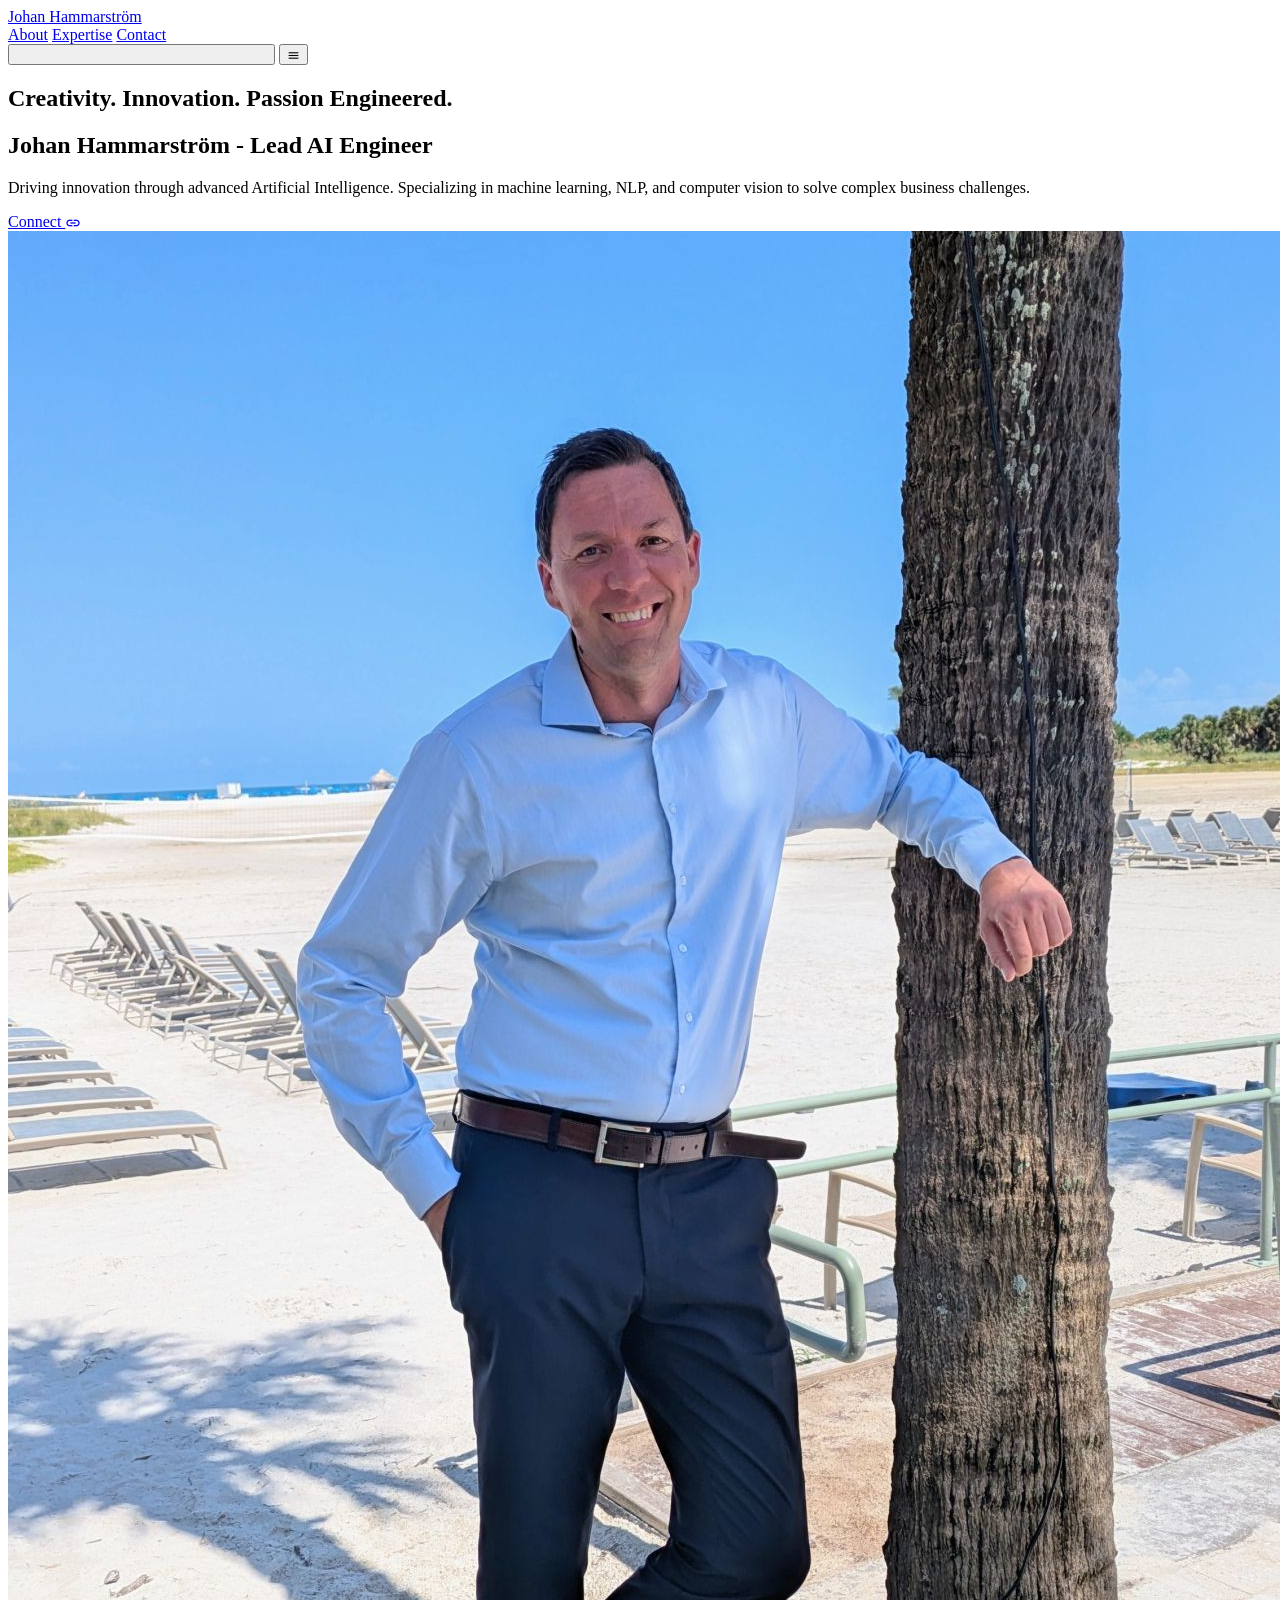
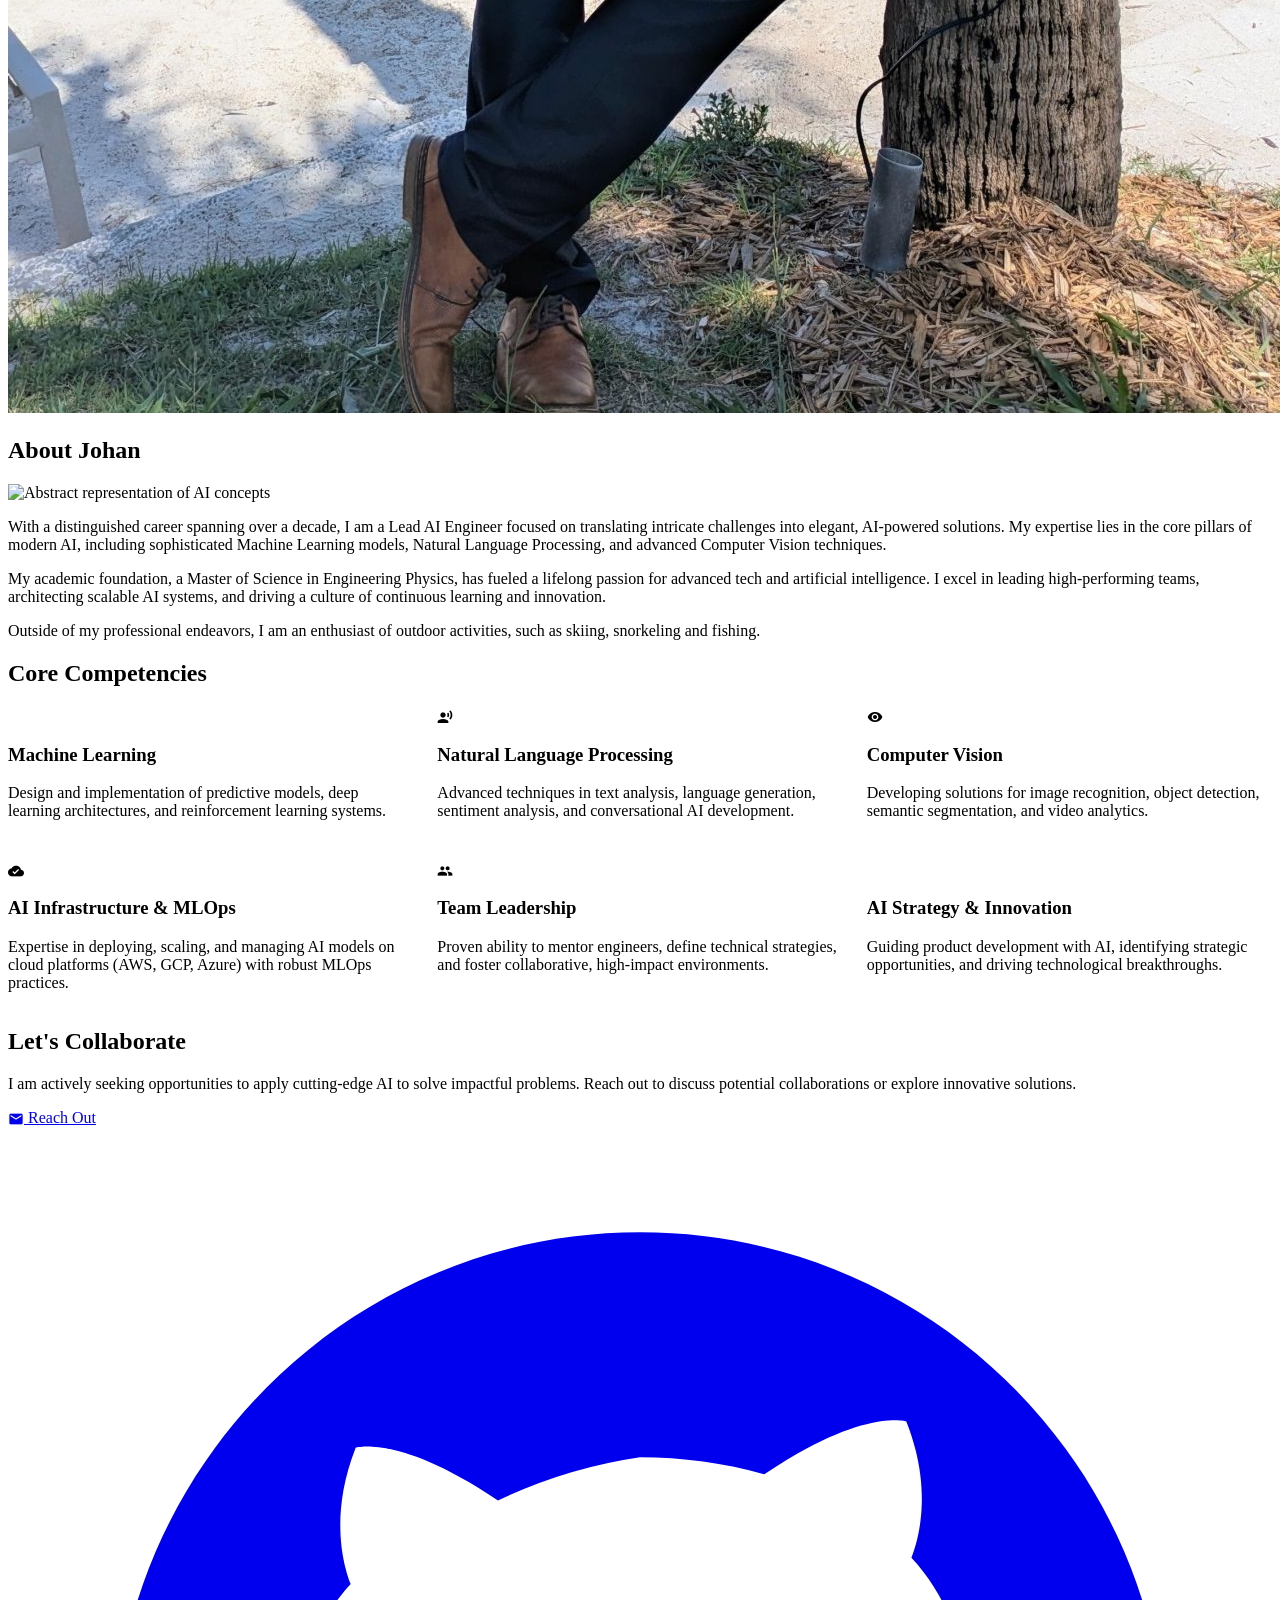
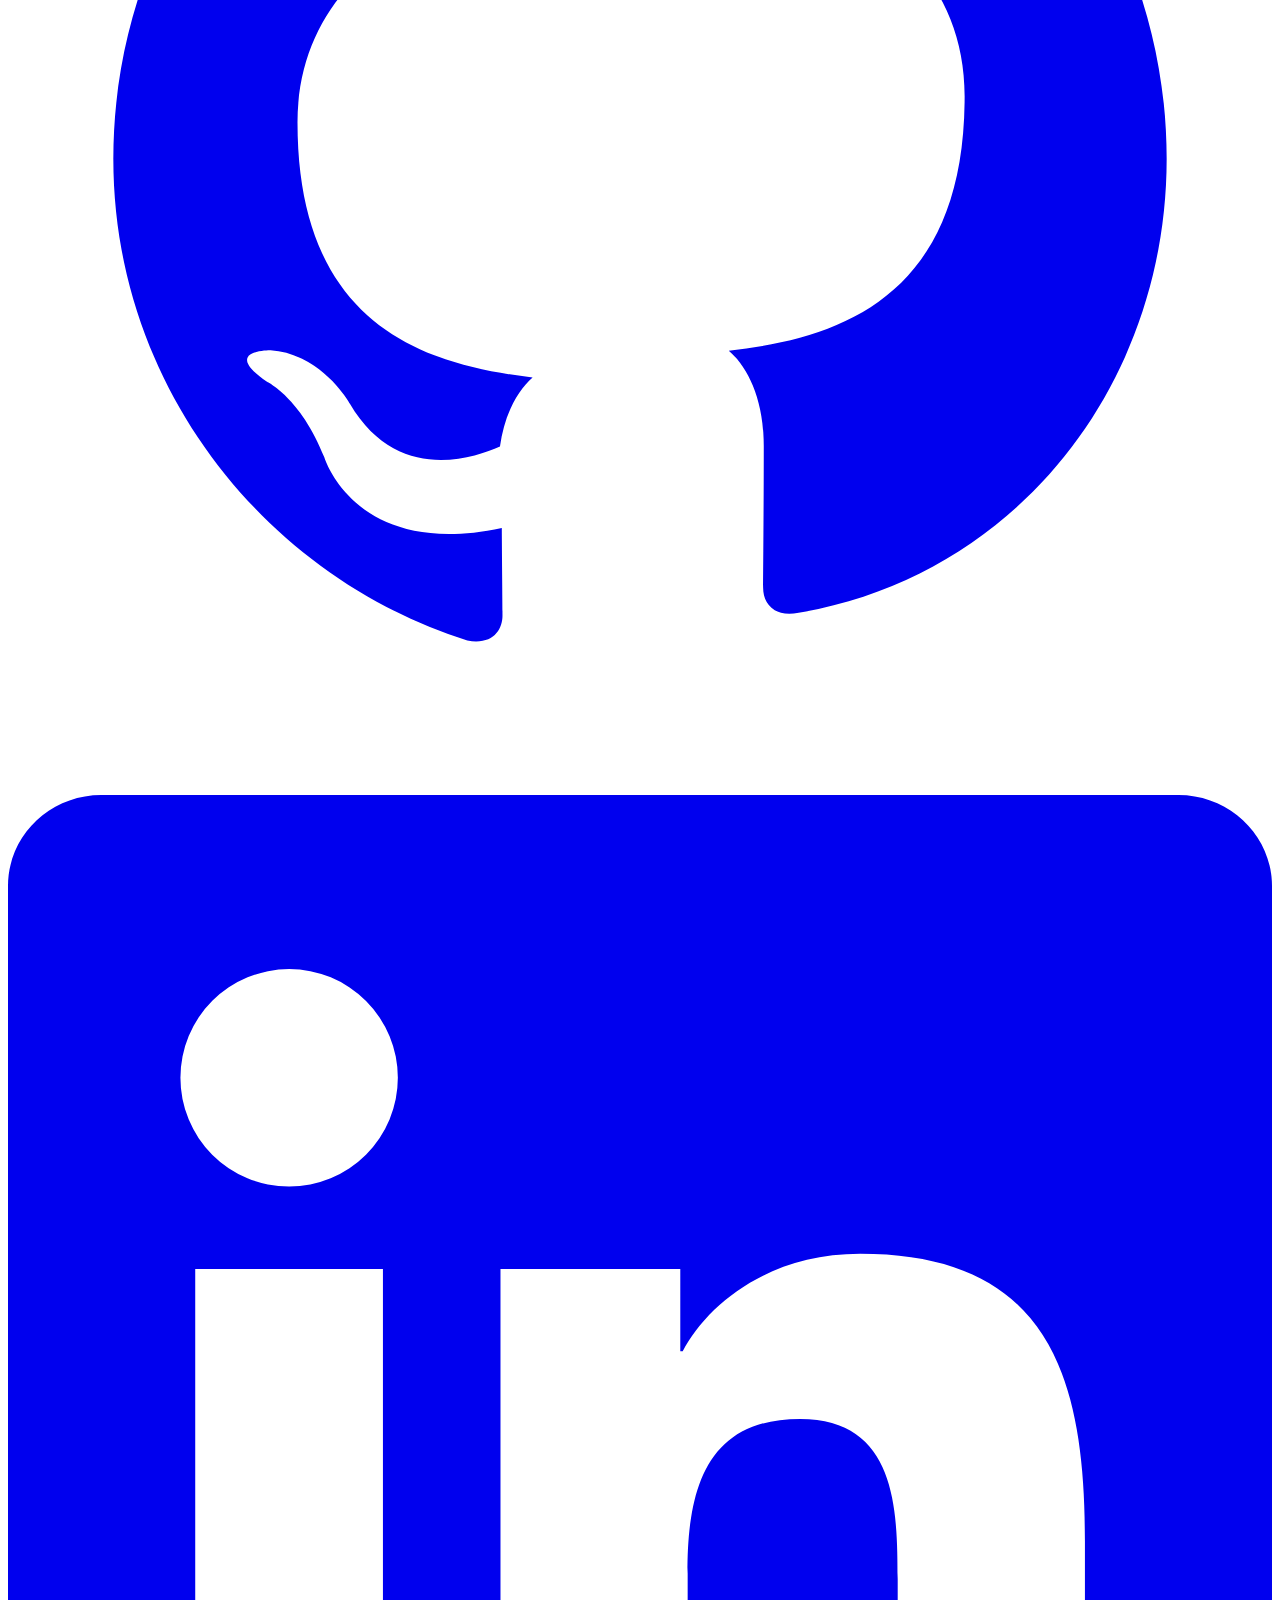
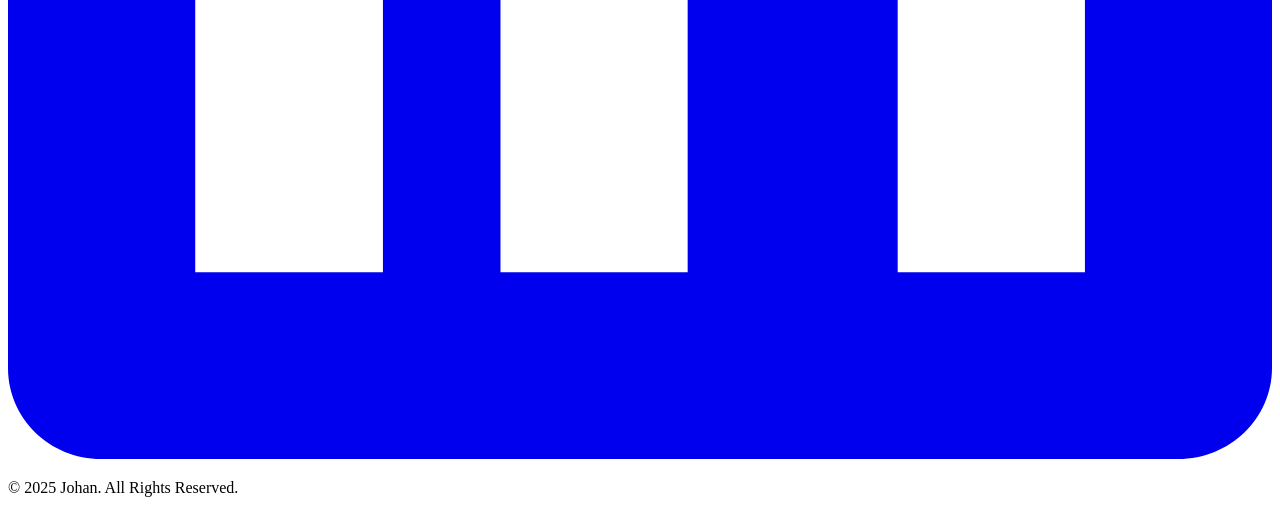
==== commit 55b474e8: "Updated" ====
--- a/index.html
+++ b/index.html
@@ -70,7 +70,6 @@
 <nav class="hidden md:flex items-center space-x-10">
 <a class="text-lg font-medium hover:text-primary transition-colors" href="#about">About</a>
 <a class="text-lg font-medium hover:text-primary transition-colors" href="#expertise">Expertise</a>
-<a class="text-lg font-medium hover:text-primary transition-colors" href="#projects">Projects</a>
 <a class="text-lg font-medium hover:text-primary transition-colors" href="#contact">Contact</a>
 </nav>
 <div class="flex items-center space-x-4">
@@ -89,15 +88,12 @@
 <div class="absolute inset-0 opacity-5 dark:opacity-10" style="background-color: #1e3a8a;"></div>
 <div class="container mx-auto px-6 flex flex-col lg:flex-row items-center justify-between relative z-10">
 <div class="lg:w-1/2 text-center lg:text-left mb-12 lg:mb-0">
-<h1 class="text-5xl lg:text-7xl font-extrabold mb-4 leading-tight text-text dark:text-text-dark">Intelligent Solutions <span class="text-primary">Engineered.</span></h1>
+<h1 class="text-5xl lg:text-7xl font-extrabold mb-4 leading-tight text-text dark:text-text-dark">Creativity. Innovation. Passion <span class="text-primary">Engineered.</span></h1>
 <h2 class="text-3xl lg:text-4xl font-semibold mb-8 text-secondary dark:text-gray-400">Johan Hammarström - Lead AI Engineer</h2>
 <p class="text-lg lg:text-xl mb-10 text-gray-700 dark:text-gray-300 leading-relaxed">Driving innovation through advanced Artificial Intelligence. Specializing in machine learning, NLP, and computer vision to solve complex business challenges.</p>
 <div class="flex justify-center lg:justify-start space-x-6">
 <a class="bg-primary text-white font-semibold py-3 px-8 rounded-lg hover:bg-blue-700 dark:hover:bg-blue-600 transition-all duration-300 text-lg inline-flex items-center shadow-lg" href="#contact">
             Connect <span class="material-icons ml-2 text-xl">link</span>
-</a>
-<a class="border-2 border-primary text-primary font-semibold py-3 px-8 rounded-lg hover:bg-primary hover:text-white transition-all duration-300 text-lg inline-flex items-center" href="#projects">
-            View Work
 </a>
 </div>
 </div>
@@ -194,10 +190,10 @@
 <span class="material-icons mr-4 text-2xl">email</span> Reach Out
         </a>
 <div class="flex space-x-8">
-<a class="text-secondary hover:text-primary dark:text-gray-400 dark:hover:text-primary transition-colors text-3xl" href="#">
+<a class="text-secondary hover:text-primary dark:text-gray-400 dark:hover:text-primary transition-colors text-3xl" href="https://github.com/pikeislet">
 <svg aria-hidden="true" class="w-8 h-8" fill="currentColor" viewBox="0 0 24 24"><path clip-rule="evenodd" d="M12 2C6.477 2 2 6.477 2 12c0 4.286 2.864 7.92 6.721 9.143.49.09.668-.212.668-.472 0-.232-.008-.848-.013-1.666-2.782.604-3.37-1.34-3.37-1.34-.446-1.134-1.088-1.436-1.088-1.436-.89-.608.068-.596.068-.596.984.07 1.503 1.01 1.503 1.01.874 1.498 2.292 1.065 2.852.814.09-.633.342-1.065.62-1.31-2.176-.248-4.464-1.088-4.464-4.842 0-1.07.382-1.944 1.01-2.628-.1-.248-.438-1.242.096-2.59 0 0 .823-.264 2.7 1.004A9.444 9.444 0 0112 6.27c.805 0 1.61.108 2.36.324 1.875-1.268 2.696-1.004 2.696-1.004.536 1.348.198 2.342.098 2.59.63.684 1.01 1.558 1.01 2.628 0 3.766-2.292 4.59-4.478 4.832.35.303.664.9.664 1.814 0 1.31-.012 2.37-.012 2.692 0 .262.176.566.674.47C19.14 19.92 22 16.286 22 12c0-5.523-4.477-10-10-10z" fill-rule="evenodd"></path></svg>
 </a>
-<a class="text-secondary hover:text-primary dark:text-gray-400 dark:hover:text-primary transition-colors text-3xl" href="#">
+<a class="text-secondary hover:text-primary dark:text-gray-400 dark:hover:text-primary transition-colors text-3xl" href="https://www.linkedin.com/in/johan-hammarstr%C3%B6m-a220601">
 <svg aria-hidden="true" class="w-8 h-8" fill="currentColor" viewBox="0 0 24 24"><path d="M20.447 20.452h-3.554v-5.569c0-1.328-.027-3.037-1.852-3.037-1.853 0-2.136 1.445-2.136 2.939v5.667H9.351V9h3.414v1.561h.046c.477-.9 1.637-1.85 3.37-1.85 3.601 0 4.267 2.37 4.267 5.455v6.286zM5.337 7.433a2.062 2.062 0 01-2.063-2.065 2.064 2.064 0 112.063 2.065zm1.782 13.019H3.555V9h3.564v11.452zM22.225 0H1.771C.792 0 0 .774 0 1.729v20.542C0 23.227.792 24 1.771 24h20.451C23.2 24 24 23.227 24 22.271V1.729C24 .774 23.2 0 22.225 0z"></path></svg>
 </a>
 </div>
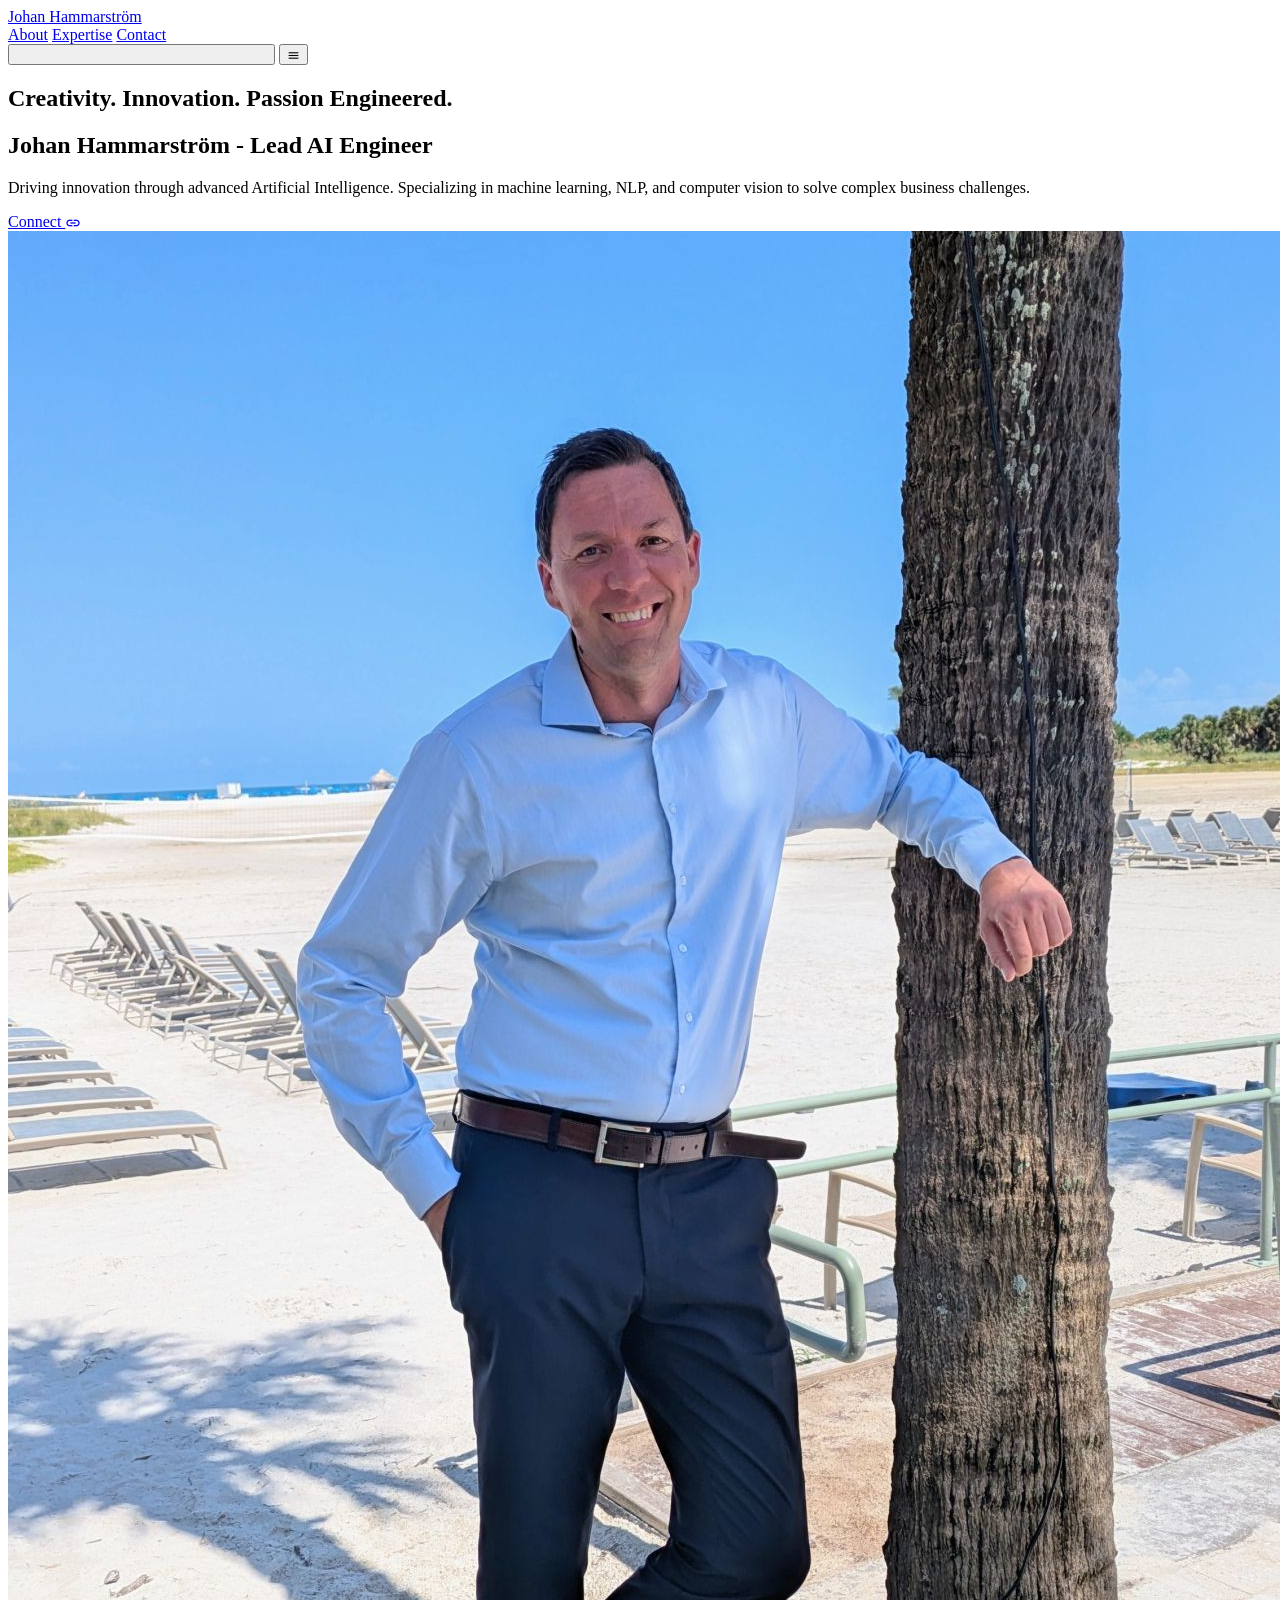
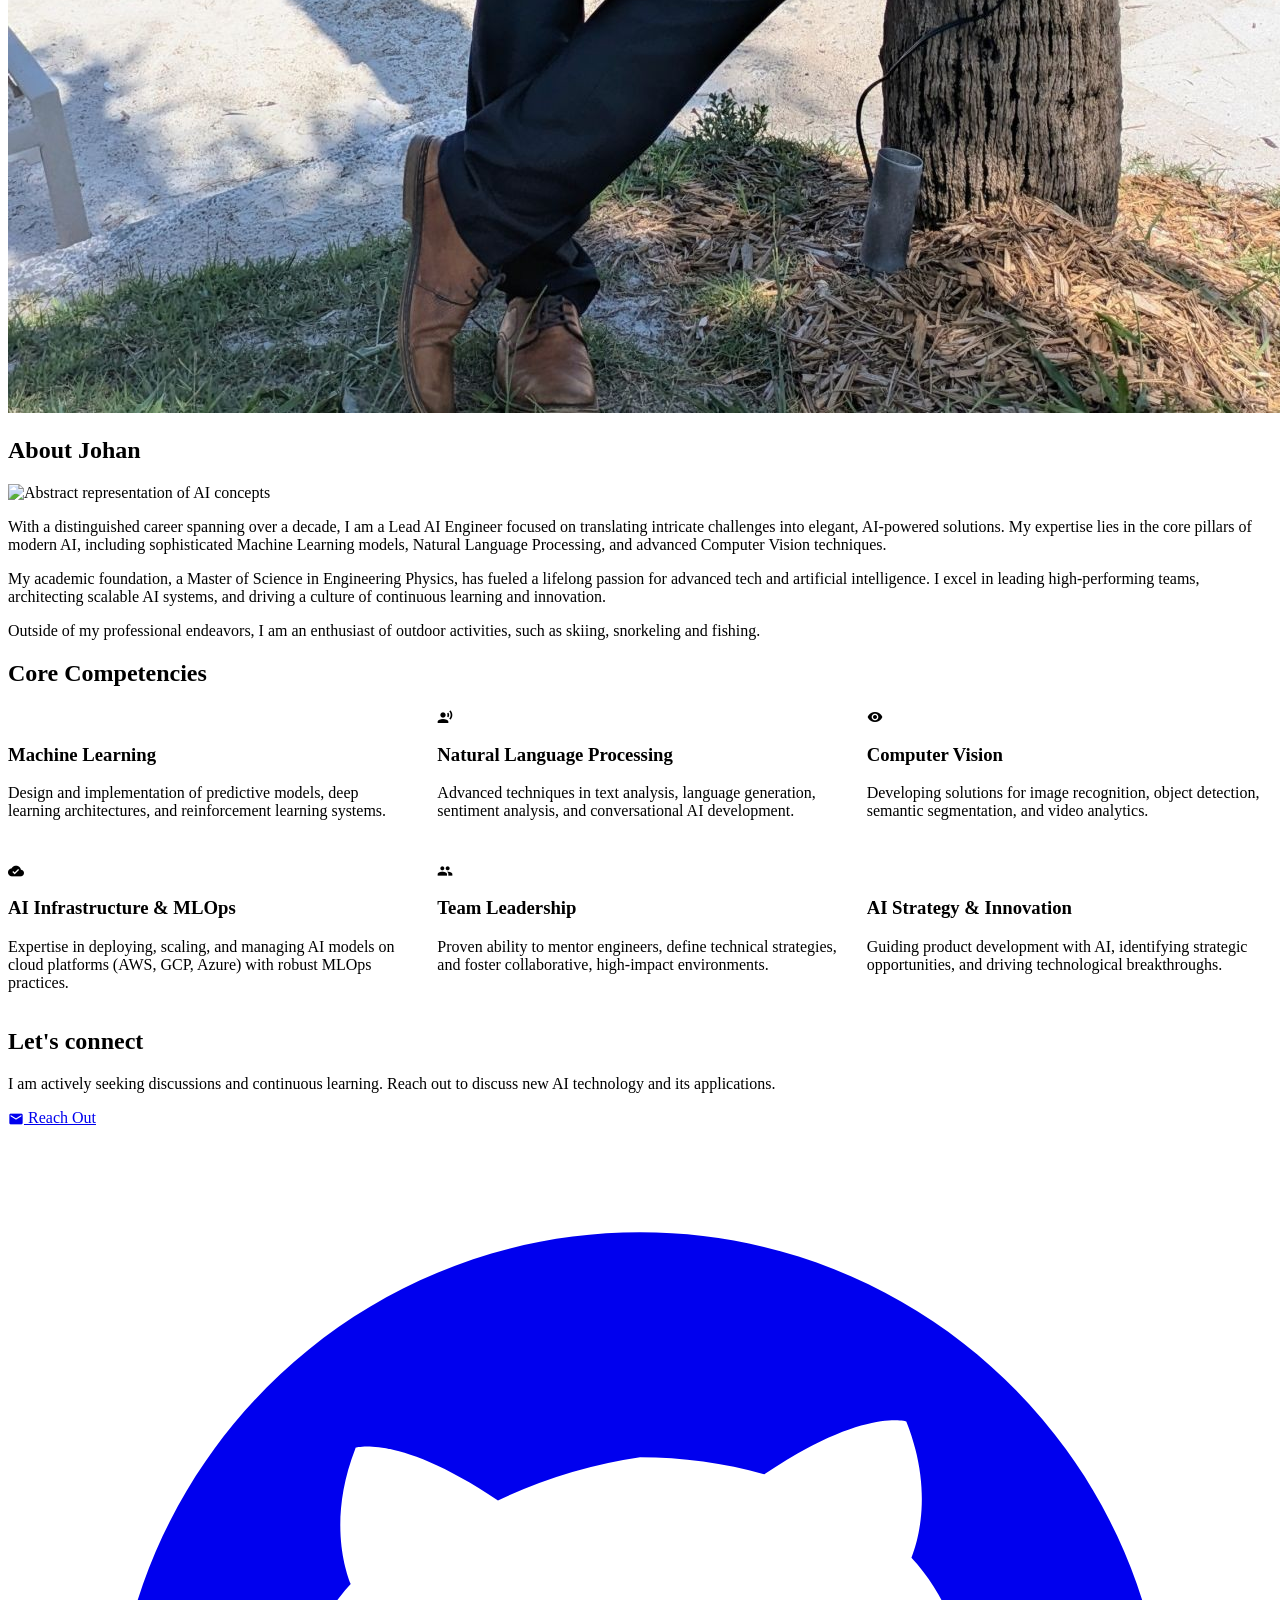
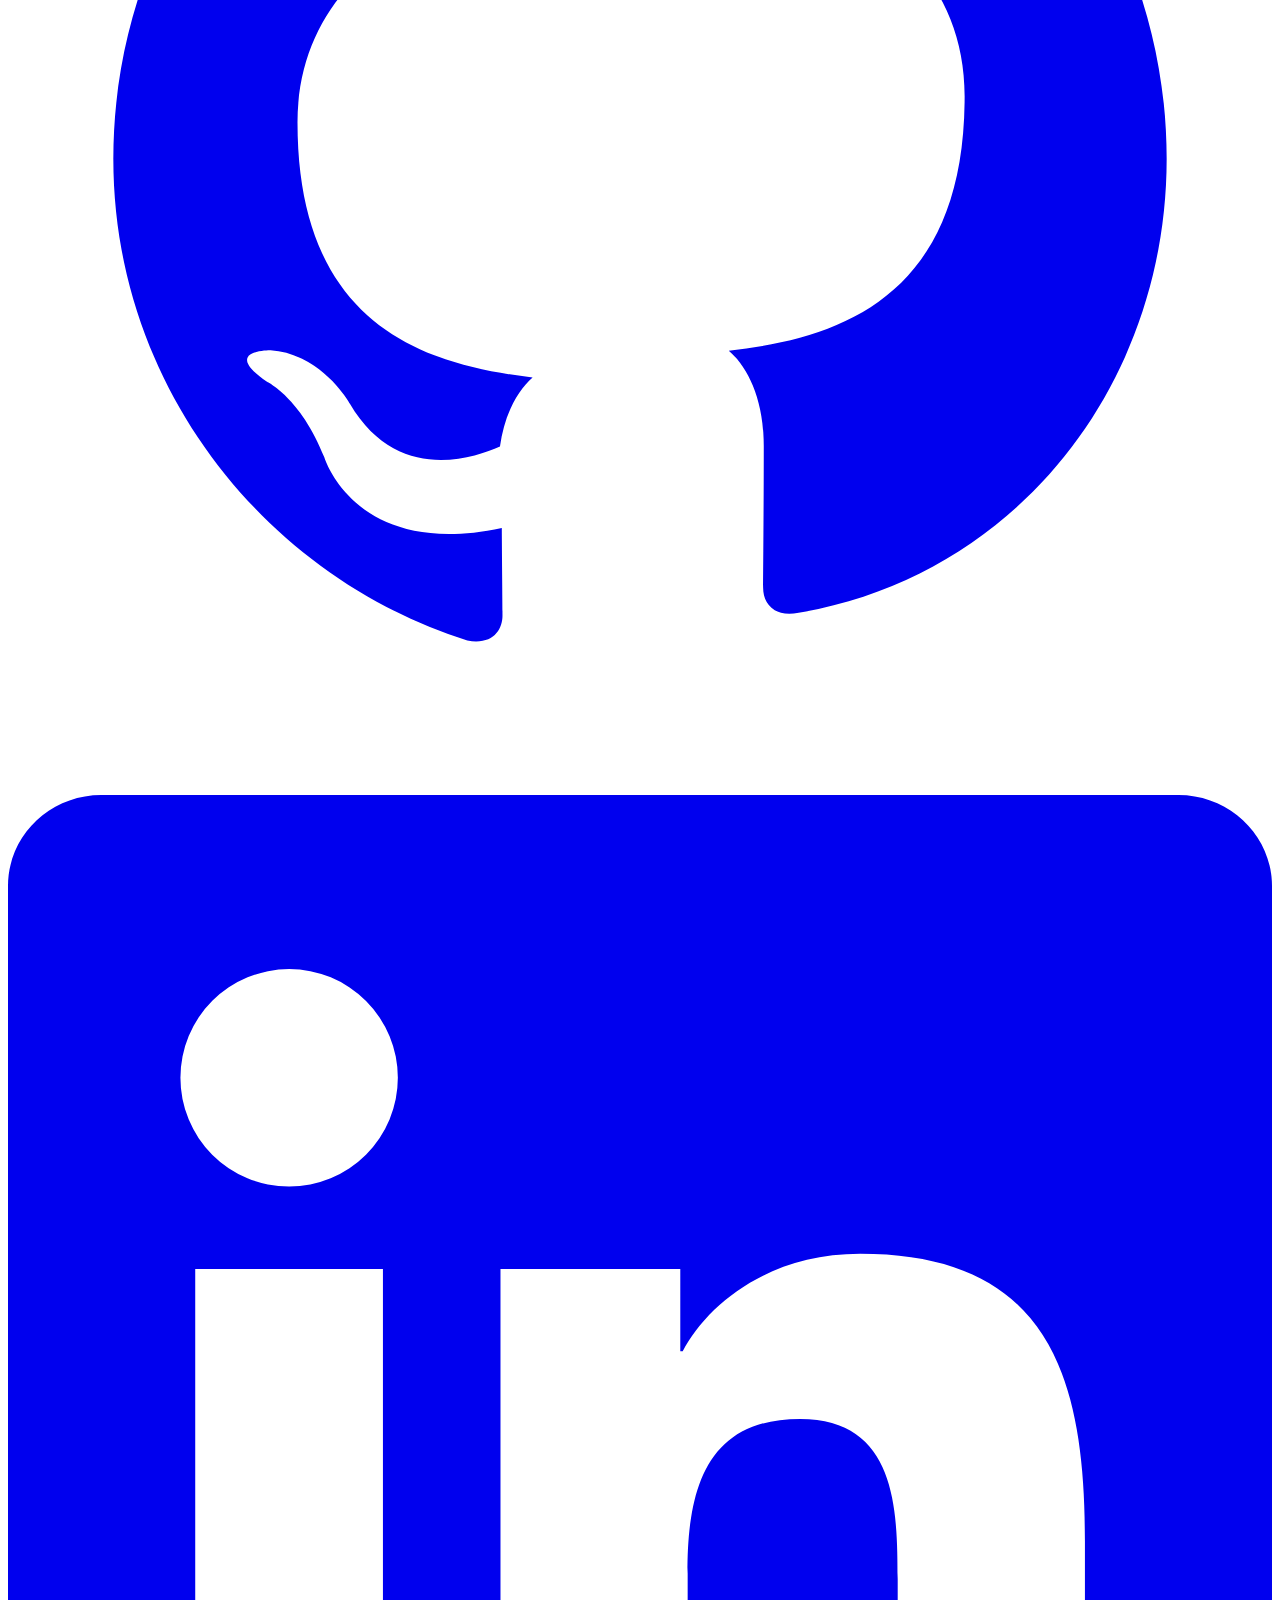
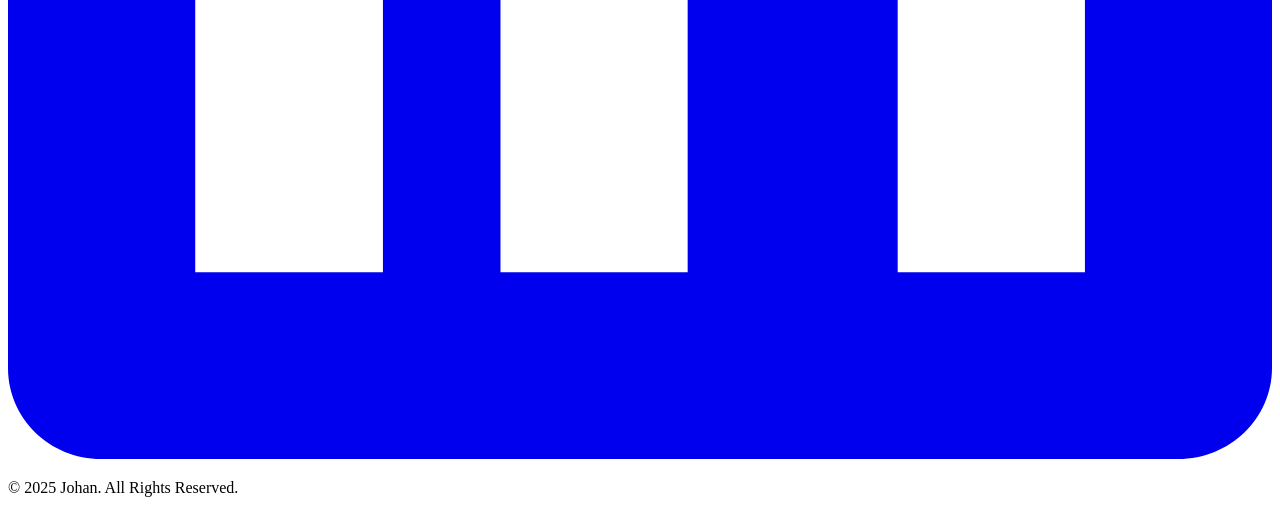
==== commit 9c11ed23: "Update" ====
--- a/index.html
+++ b/index.html
@@ -183,8 +183,8 @@
 </section-->
 <section class="py-24 bg-card dark:bg-card-dark" id="contact">
 <div class="container mx-auto px-6 max-w-5xl text-center">
-<h2 class="text-4xl lg:text-5xl font-bold mb-6 text-text dark:text-text-dark">Let's Collaborate</h2>
-<p class="text-xl text-secondary dark:text-gray-400 mb-12 leading-relaxed">I am actively seeking opportunities to apply cutting-edge AI to solve impactful problems. Reach out to discuss potential collaborations or explore innovative solutions.</p>
+<h2 class="text-4xl lg:text-5xl font-bold mb-6 text-text dark:text-text-dark">Let's connect</h2>
+<p class="text-xl text-secondary dark:text-gray-400 mb-12 leading-relaxed">I am actively seeking discussions and continuous learning. Reach out to discuss new AI technology and its applications.</p>
 <div class="flex flex-col sm:flex-row justify-center items-center gap-6">
 <a class="bg-primary text-white font-bold py-4 px-10 rounded-lg hover:bg-blue-700 dark:hover:bg-blue-600 transition-all duration-300 text-xl inline-flex items-center shadow-lg" href="mailto: johanhammarstrom@yahoo.com">
 <span class="material-icons mr-4 text-2xl">email</span> Reach Out
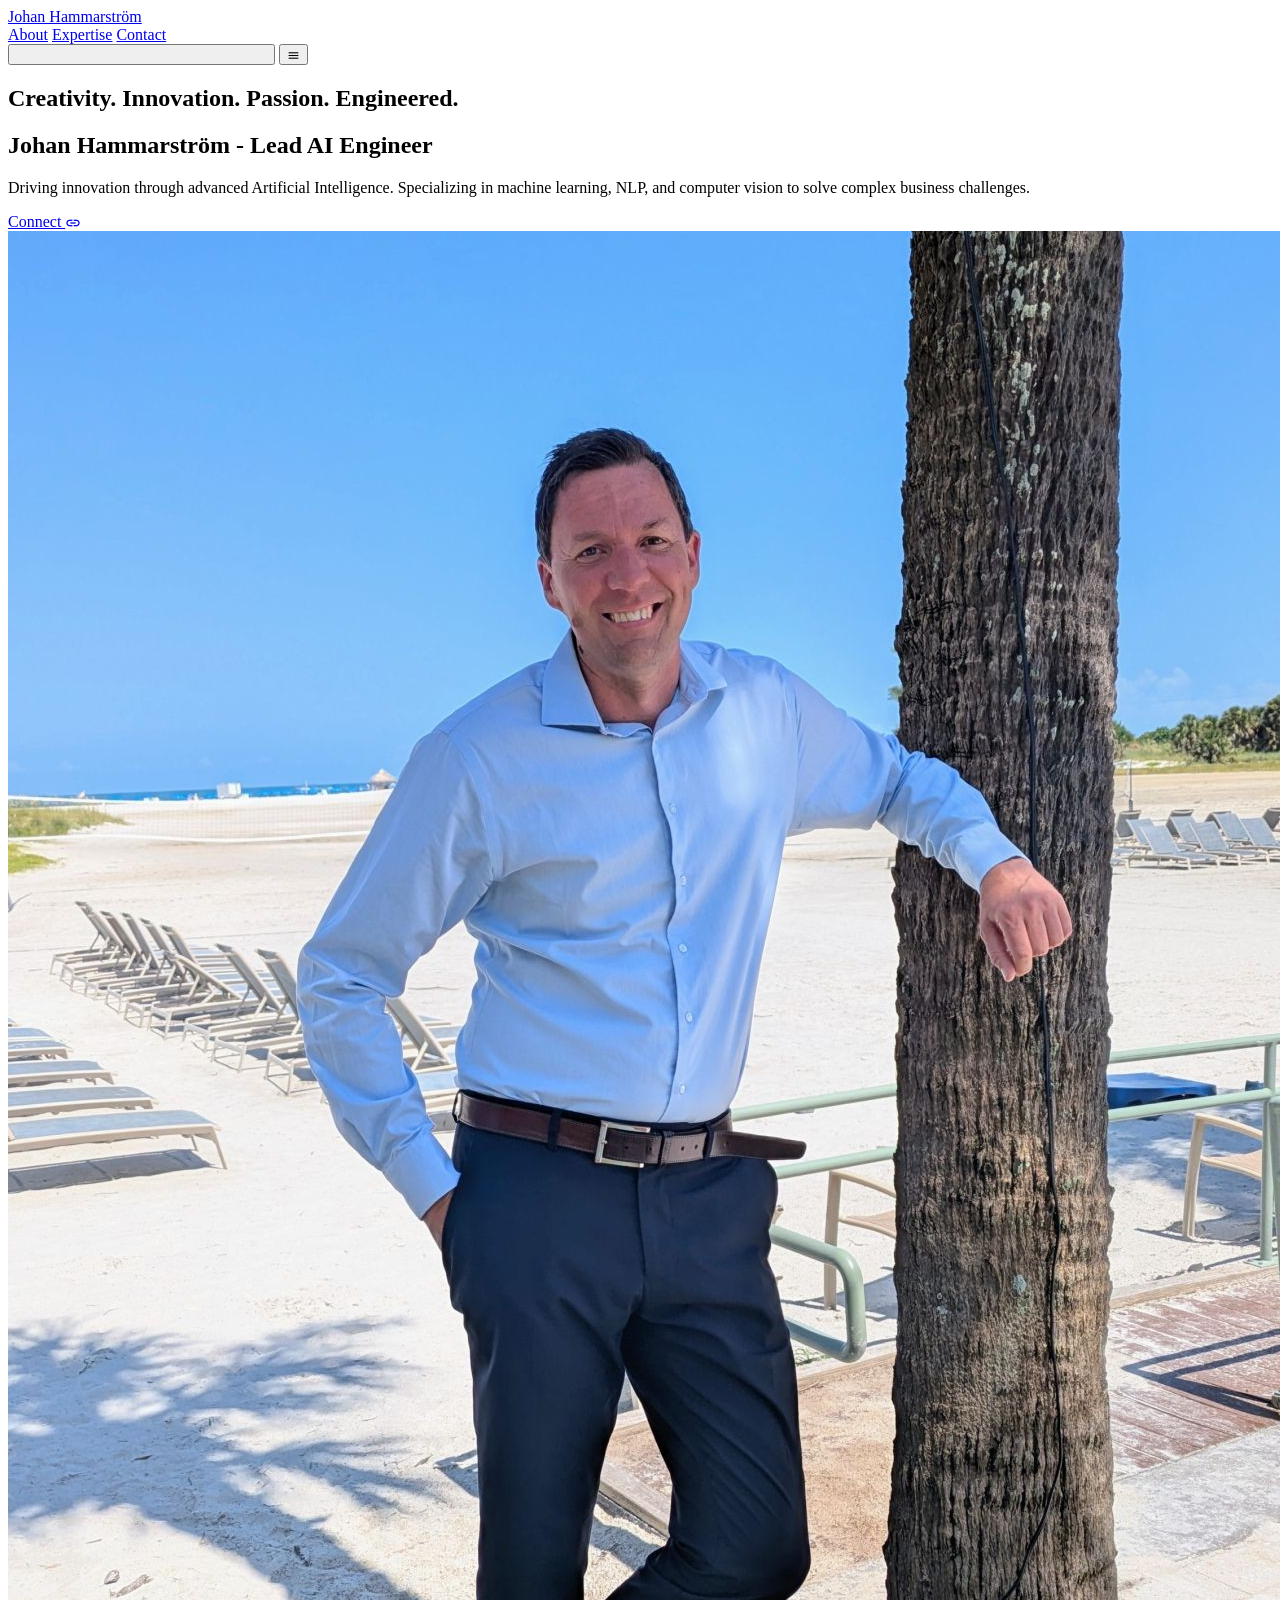
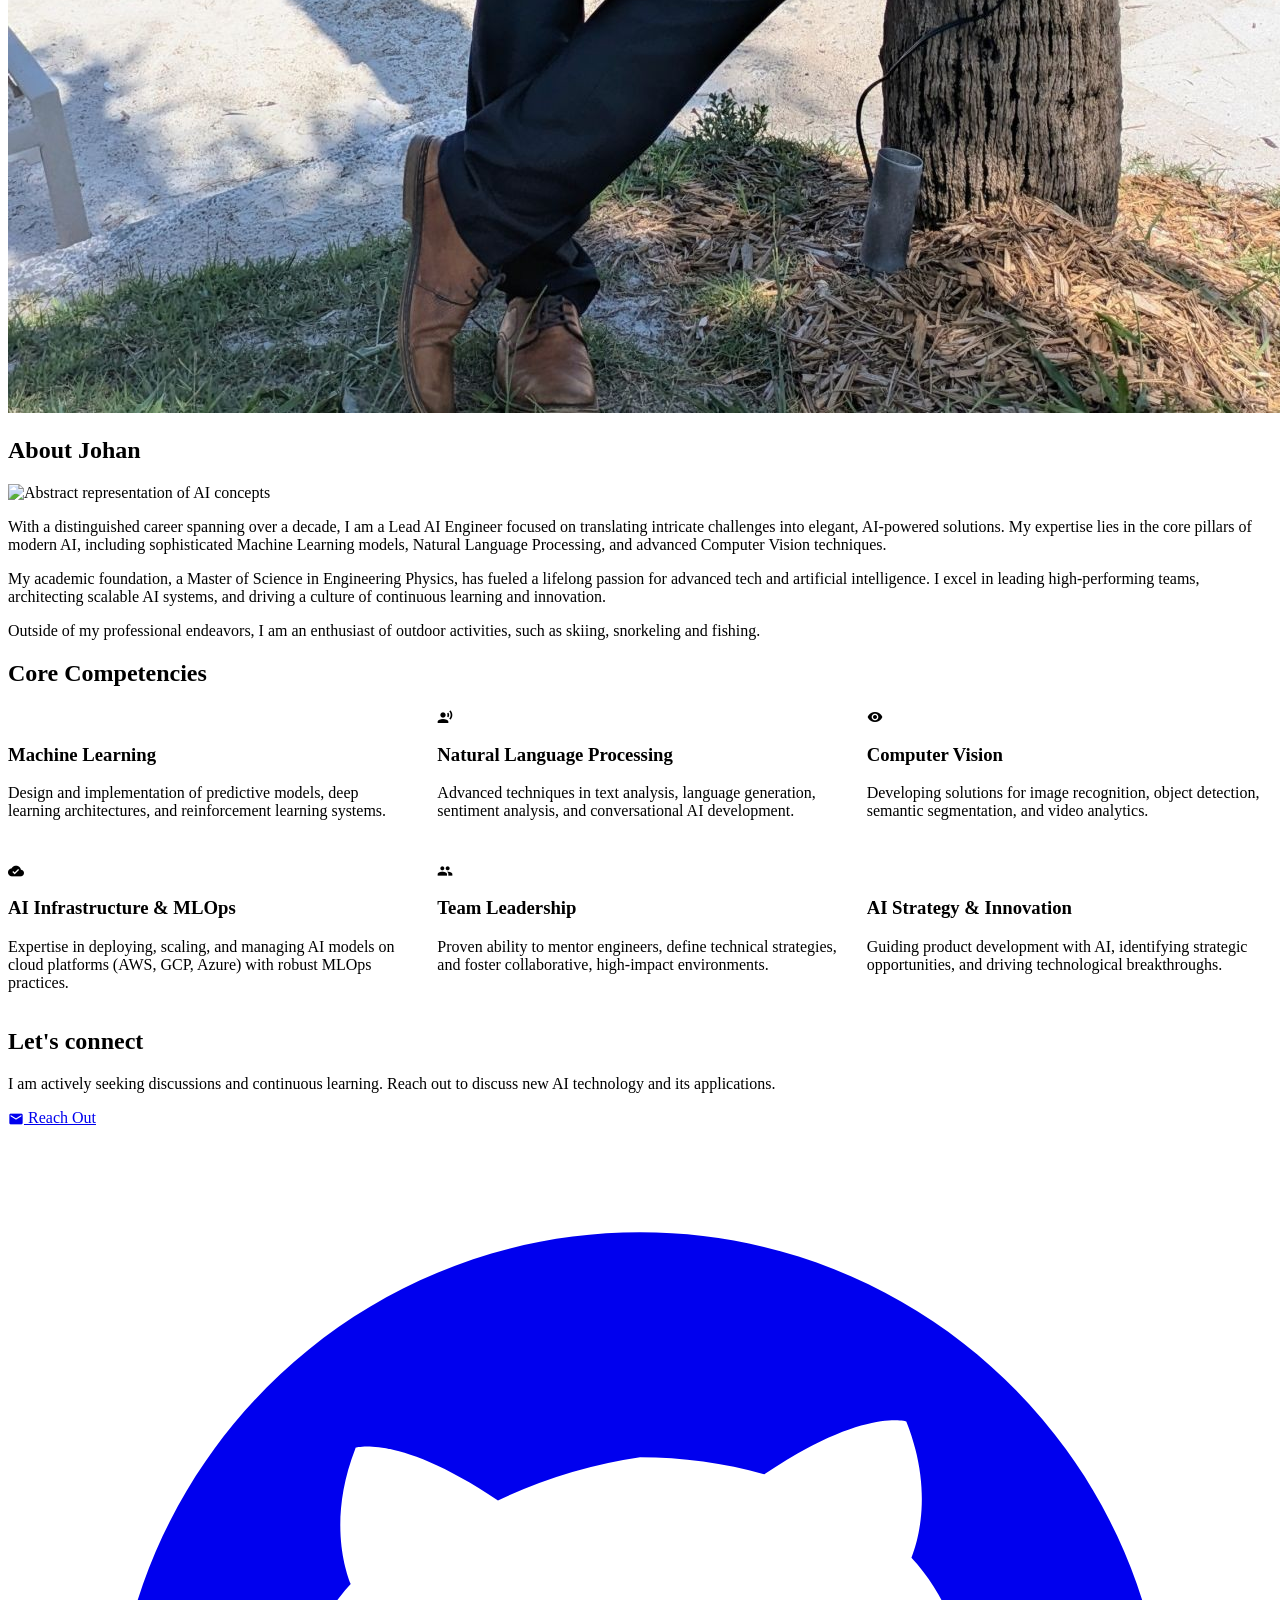
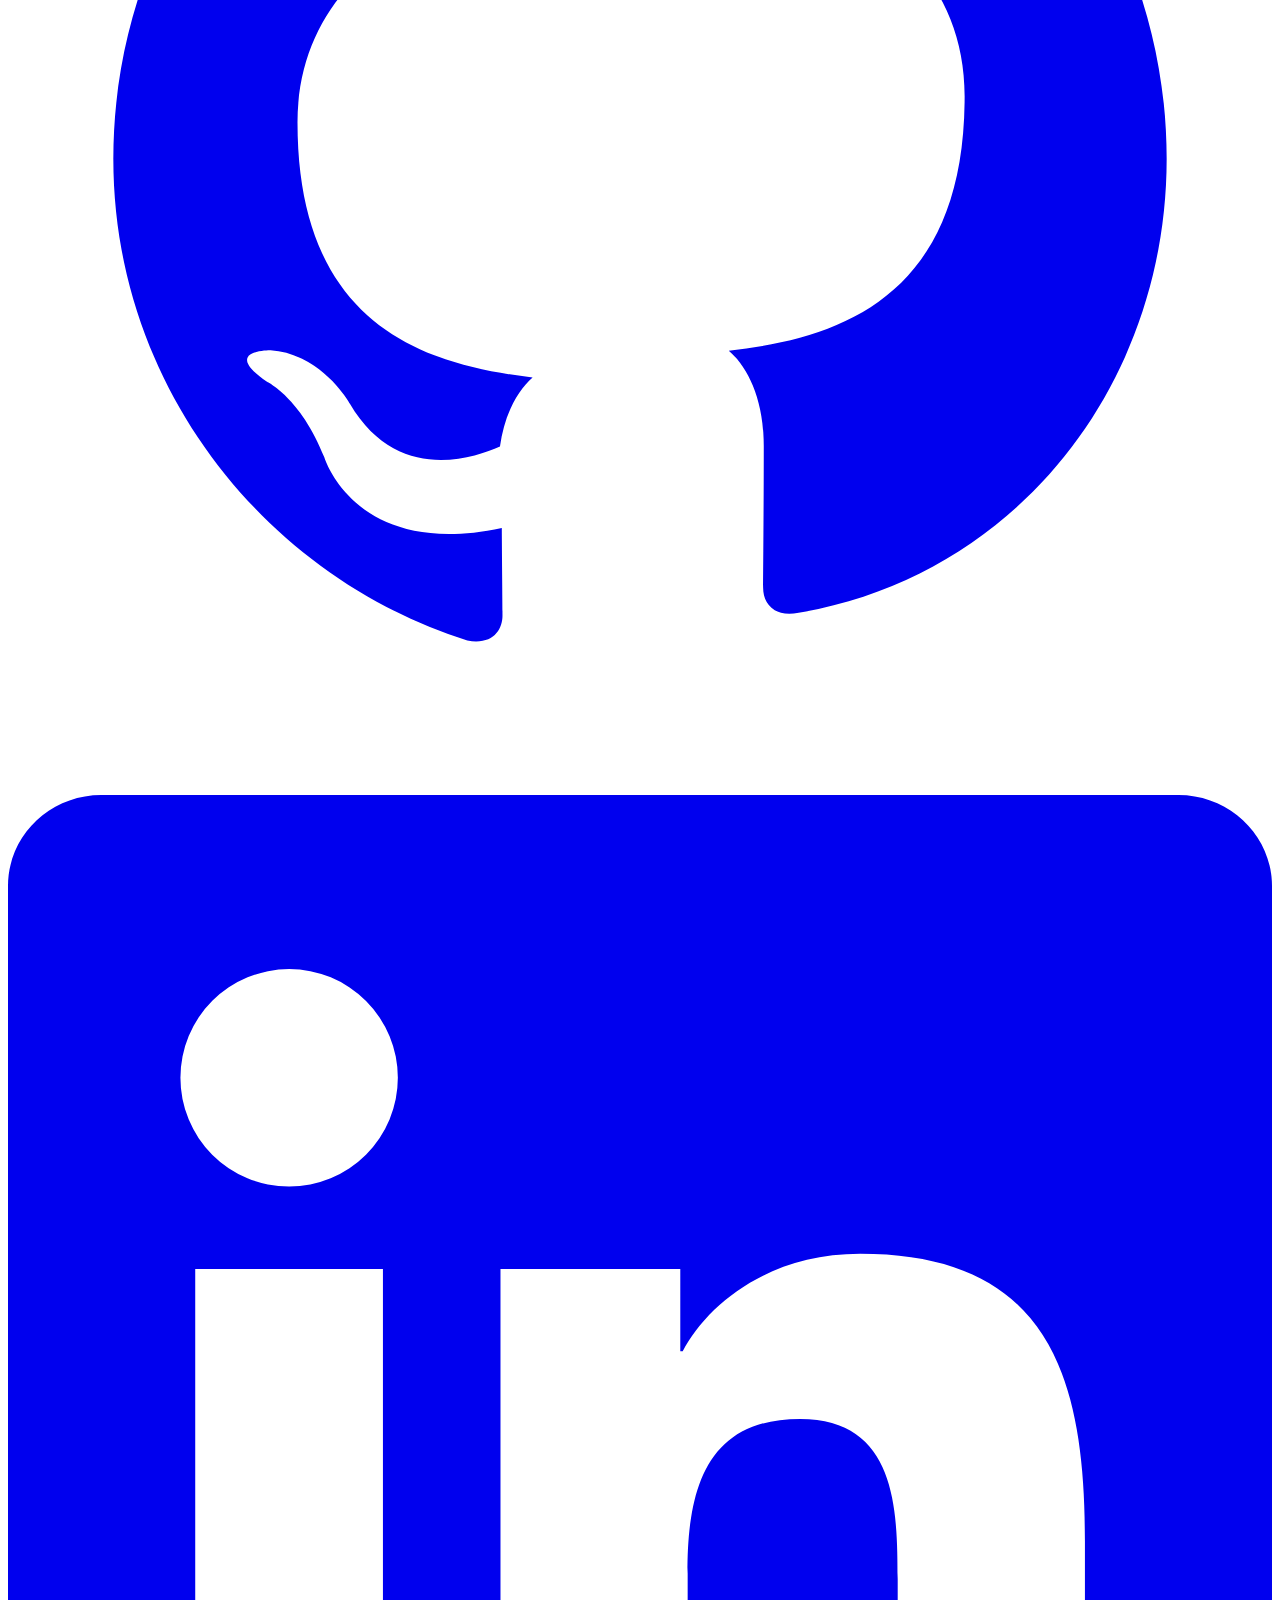
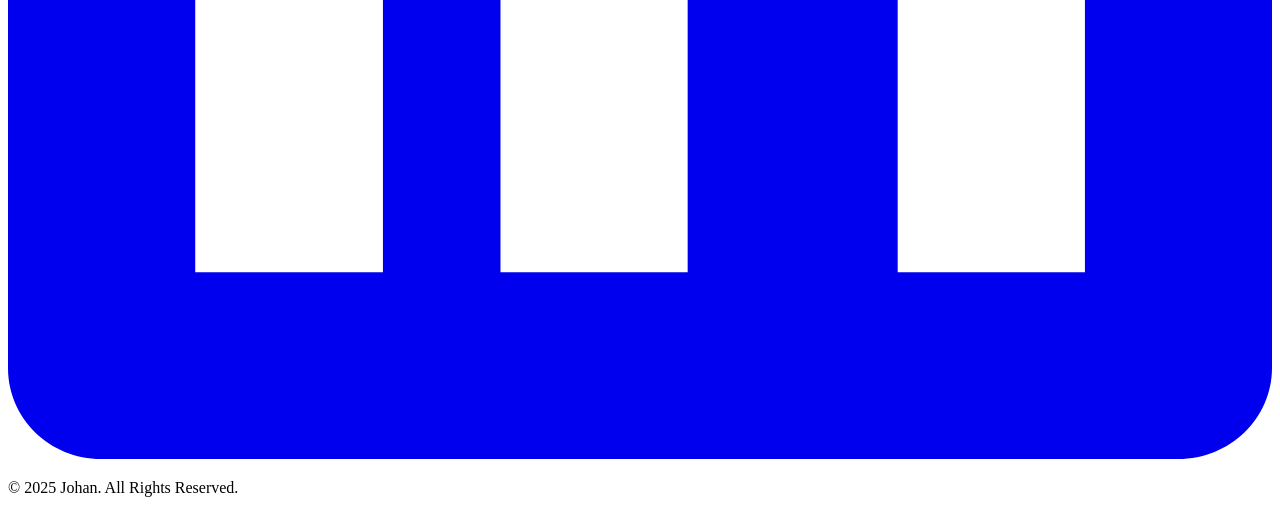
==== commit e17e22b1: "Updated" ====
--- a/index.html
+++ b/index.html
@@ -88,7 +88,7 @@
 <div class="absolute inset-0 opacity-5 dark:opacity-10" style="background-color: #1e3a8a;"></div>
 <div class="container mx-auto px-6 flex flex-col lg:flex-row items-center justify-between relative z-10">
 <div class="lg:w-1/2 text-center lg:text-left mb-12 lg:mb-0">
-<h1 class="text-5xl lg:text-7xl font-extrabold mb-4 leading-tight text-text dark:text-text-dark">Creativity. Innovation. Passion <span class="text-primary">Engineered.</span></h1>
+<h1 class="text-5xl lg:text-7xl font-extrabold mb-4 leading-tight text-text dark:text-text-dark">Creativity. Innovation. Passion. <span class="text-primary">Engineered.</span></h1>
 <h2 class="text-3xl lg:text-4xl font-semibold mb-8 text-secondary dark:text-gray-400">Johan Hammarström - Lead AI Engineer</h2>
 <p class="text-lg lg:text-xl mb-10 text-gray-700 dark:text-gray-300 leading-relaxed">Driving innovation through advanced Artificial Intelligence. Specializing in machine learning, NLP, and computer vision to solve complex business challenges.</p>
 <div class="flex justify-center lg:justify-start space-x-6">
